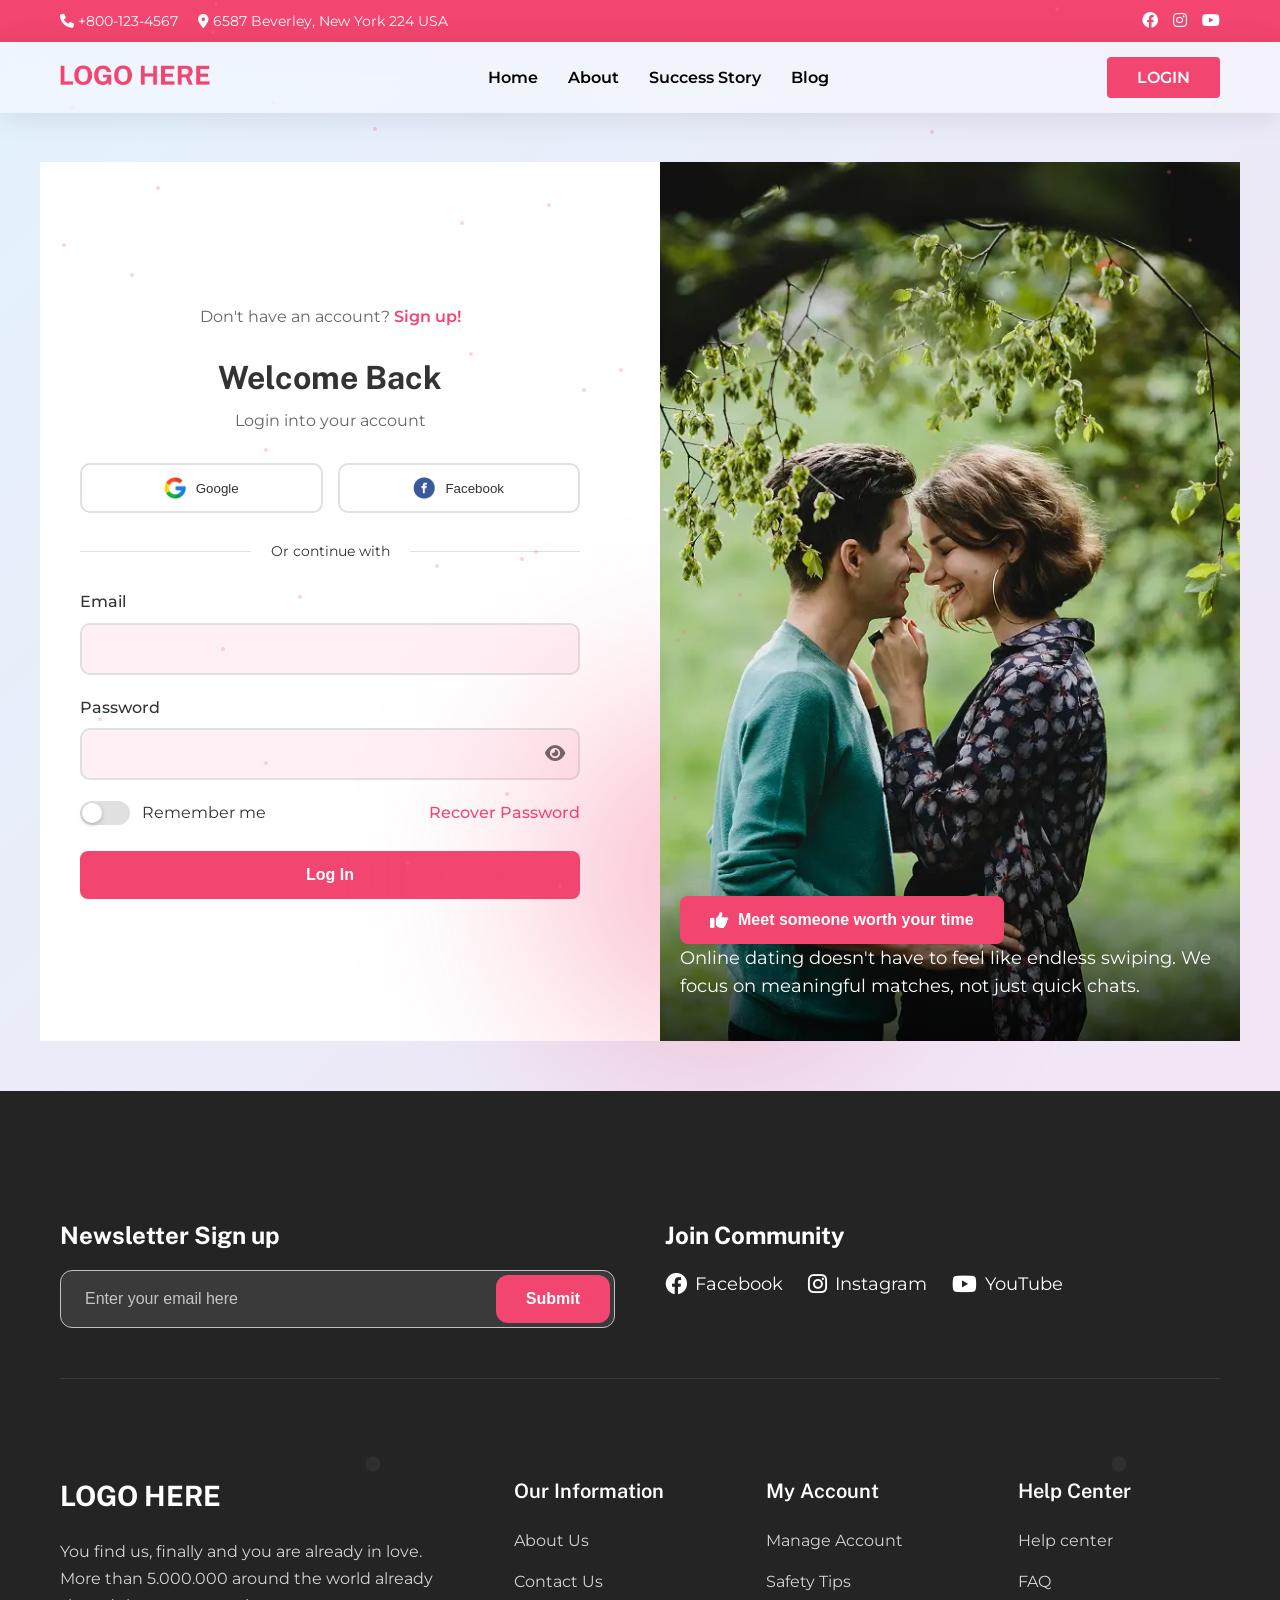
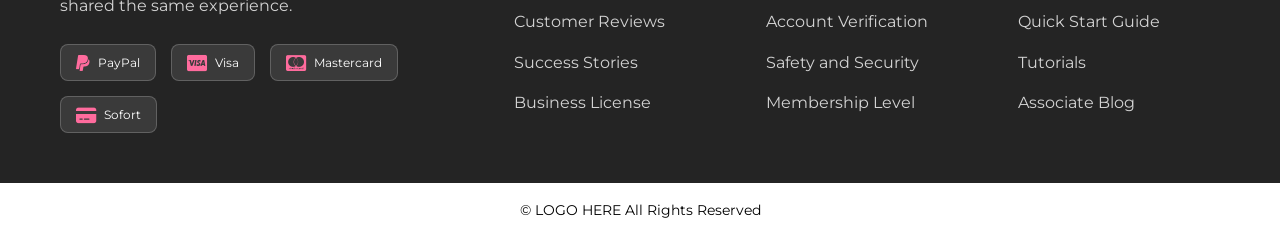
==== login.html @ 62693c2a "update login form" ====
<!DOCTYPE html>
<html lang="en">
<head>
    <meta charset="UTF-8">
    <meta name="viewport" content="width=device-width, initial-scale=1.0">
    <title>Login - Jens.J Dating</title>
    <link rel="preconnect" href="https://fonts.googleapis.com">
    <link rel="preconnect" href="https://fonts.gstatic.com" crossorigin>
    <link href="https://fonts.googleapis.com/css2?family=Montserrat:wght@300;400;500;600;700;800&display=swap" rel="stylesheet">
    <link href="https://fonts.googleapis.com/css2?family=Public+Sans:ital,wght@0,100;0,200;0,300;0,400;0,500;0,600;0,700;0,800;0,900;1,100;1,200;1,300;1,400;1,500;1,600;1,700;1,800;1,900&display=swap" rel="stylesheet">
    <link rel="stylesheet" href="https://cdnjs.cloudflare.com/ajax/libs/font-awesome/6.0.0/css/all.min.css">
    <link rel="stylesheet" href="assets/css/style.css">
    <style>
        
        .login-section {
            min-height: calc(100vh - 200px);
            background: linear-gradient(135deg, #e3f2fd, #f3e5f5);
            display: flex;
            align-items: center;
            padding: 120px 20px 50px 20px;
        }

        .login-container {
            max-width: 1200px;
            margin: 0 auto;
            display: grid;
            grid-template-columns: 1fr 1fr;
            gap: 40px;
            align-items: stretch;
            padding: 0;
            background: white;
        }

        .login-form-container {
            padding: 40px;
            border-radius: 20px;
            display: flex;
            flex-direction: column;
            justify-content: center;
        }

        .signup-prompt {
            text-align: center;
            margin-bottom: 30px;
            color: var(--text-light);
        }

        .signup-prompt a {
            color: var(--primary-color);
            text-decoration: none;
            font-weight: 600;
        }

        .login-header h1 {
            font-size: 32px;
            font-weight: 700;
            color: var(--text-dark);
            margin-bottom: 10px;
            text-align: center;
        }

        .login-header p {
            font-size: 16px;
            color: var(--text-light);
            text-align: center;
            margin-bottom: 30px;
        }

        .social-login {
            display: flex;
            gap: 15px;
            margin-bottom: 25px;
        }

        .social-btn {
            flex: 1;
            padding: 12px 20px;
            border: 2px solid #e0e0e0;
            border-radius: 10px;
            background: white;
            color: var(--text-dark);
            font-weight: 500;
            cursor: pointer;
            transition: all 0.3s ease;
            display: flex;
            align-items: center;
            justify-content: center;
            gap: 10px;
        }

        .social-btn:hover {
            border-color: var(--primary-color);
            transform: translateY(-2px);
        }

        .social-btn i {
            font-size: 18px;
        }

        .google-btn i {
            color: #4285f4;
        }

        .facebook-btn i {
            color: #1877f2;
        }

        .separator {
            text-align: center;
            margin: 25px 0;
            position: relative;
            color: var(--text-light);
        }

        .separator::before {
            content: '';
            position: absolute;
            top: 50%;
            left: 0;
            right: 0;
            height: 1px;
            background: #e0e0e0;
        }

        .separator span {
            background: white;
            padding: 0 20px;
            font-size: 14px;
            position: relative;
            color: var(--text-dark);
            z-index: 1;
        }

        .form-group {
            margin-bottom: 20px;
        }

        .form-group label {
            display: block;
            margin-bottom: 8px;
            font-weight: 500;
            color: var(--text-dark);
        }

        .form-group input {
            width: 100%;
            padding: 15px;
            border: 2px solid #e0e0e0;
            border-radius: 10px;
            font-size: 16px;
            transition: border-color 0.3s ease;
        }

        .form-group input:focus {
            outline: none;
            border-color: var(--primary-color);
        }

        .password-field {
            position: relative;
        }

        .password-field input {
            padding-right: 50px;
        }

        .password-toggle {
            position: absolute;
            right: 15px;
            top: 50%;
            transform: translateY(-50%);
            background: none;
            border: none;
            color: var(--text-light);
            cursor: pointer;
            font-size: 18px;
        }

        .form-options {
            display: flex;
            justify-content: space-between;
            align-items: center;
            margin-bottom: 25px;
        }

        .remember-me {
            display: flex;
            align-items: center;
            gap: 12px;
        }

        .remember-me input[type="checkbox"] {
            display: none;
        }

        .remember-me label {
            position: relative;
            display: inline-block;
            width: 50px;
            height: 24px;
            background-color: #e0e0e0;
            border-radius: 12px;
            cursor: pointer;
            transition: background-color 0.3s ease;
        }

        .remember-me label::before {
            content: '';
            position: absolute;
            top: 2px;
            left: 2px;
            width: 20px;
            height: 20px;
            background-color: white;
            border-radius: 50%;
            box-shadow: 0 2px 4px rgba(0, 0, 0, 0.2);
            transition: transform 0.3s ease;
        }

        .remember-me input[type="checkbox"]:checked + label {
            background-color: var(--primary-color);
        }

        .remember-me input[type="checkbox"]:checked + label::before {
            transform: translateX(26px);
        }

        .recover-password {
            color: var(--primary-color);
            text-decoration: none;
            font-weight: 500;
        }

        .signin-btn {
            background: var(--primary-color);
            color: white;
            border: none;
            padding: 15px 30px;
            font-size: 16px;
            font-weight: 600;
            cursor: pointer;
            transition: all 0.3s ease;
            text-align: center;
            gap: 10px;
            width: 100%;
            border-radius: 8px;
        }

        .signin-btn:hover {
            background: var(--primary-light);
            transform: translateY(-2px);
        }

        .forgot-password-form {
            display: none;
        }

        .back-to-login {
            text-align: center;
            margin-top: 20px;
        }

        .back-to-login a {
            color: var(--primary-color);
            text-decoration: none;
            font-weight: 500;
            font-size: 14px;
            transition: color 0.3s ease;
        }

        .back-to-login a:hover {
            color: var(--primary-light);
        }

        .promotional-content {
            text-align: center;
            color: white;
            position: relative;
        }

        .promotional-content::before {
            content: "";
            position: absolute;
            width: 353px;
            height: 353px;
            bottom: -12px;
            left: -120px;
            border-radius: 353px;
            opacity: 0.34;
            background: var(--primary-color);
            filter: blur(100px);
        }

        .promotional-image {
            width: 100%;
            height: 100%;
            min-height: 400px;
            overflow: hidden;
            position: relative;
            margin-bottom: 30px;
        }

        .promotional-image img {
            width: 100%;
            height: 100%;
            object-fit: cover;
        }

        .image-overlay {
            position: absolute;
            bottom: 0;
            left: 0;
            right: 0;
            background: linear-gradient(transparent, rgba(0, 0, 0, 0.7));
            padding: 40px 20px 20px;
            text-align: left;
        }

        .image-overlay p {
            font-size: 18px;
            line-height: 1.6;
            margin-bottom: 20px;
        }

        .cta-button {
            background: var(--primary-color);
            color: white;
            border: none;
            padding: 15px 30px;
            border-radius: 8px;
            font-size: 16px;
            font-weight: 600;
            cursor: pointer;
            transition: all 0.3s ease;
            display: inline-flex;
            align-items: center;
            gap: 10px;
        }

        .cta-button:hover {
            background: var(--primary-light);
            transform: translateY(-2px);
        }

        .cta-button i {
            font-size: 18px;
        }

        @media (max-width: 768px) {
            .login-container {
                gap: 40px;
            }

            .login-form-container {
                padding: 30px 20px;
            }

            .social-login {
                flex-direction: column;
            }

            .form-options {
                flex-direction: column;
                gap: 15px;
                align-items: flex-start;
            }
        }
        @media (max-width: 576px) {
            .login-container {
                grid-template-columns: 1fr;
                padding: 20px;
            }

            .promotional-content {
                display: none;
            }

            .login-section{
                padding: 100px 20px 40px 20px;
            }
        }
    </style>
</head>
<body>
    <div class="header-section">
        <!-- Top Bar -->
        <div class="top-bar">
            <div class="top-bar-content">
                <div class="contact-info">
                    <span><i class="fas fa-phone"></i> +800-123-4567</span>
                    <span><i class="fas fa-map-marker-alt"></i> 6587 Beverley, New York 224 USA</span>
                </div>
                <div class="social-icons">
                    <a href="#"><i class="fab fa-facebook"></i></a>
                    <a href="#"><i class="fab fa-instagram"></i></a>
                    <a href="#"><i class="fab fa-youtube"></i></a>
                </div>
            </div>
        </div>
 
        <!-- Main Header -->
        <header class="main-header">
            <div class="nav-content">
                <div class="logo">
                    <img src="assets/images/LOGO%20Here.png" alt="Dating Logo">
                </div>
                <nav>
                    <ul class="nav-menu">
                        <li><a href="#home">Home</a></li>
                        <li><a href="#about">About</a></li>
                        <li><a href="#success">Success Story</a></li>
                        <li><a href="#blog">Blog</a></li>
                    </ul>
                </nav>
                <a href="login.html" class="login-btn">LOGIN</a>
                <button class="mobile-menu-btn">
                    <i class="fas fa-bars"></i>
                </button>
            </div>
        </header>
    </div>
 
    <!-- Offcanvas Mobile Menu -->
    <div class="offcanvas-overlay"></div>
    <div class="offcanvas-menu">
        <div class="offcanvas-header">
            <div class="offcanvas-logo">LOGO HERE</div>
            <button class="offcanvas-close">
                <i class="fas fa-times"></i>
            </button>
        </div>
        <nav class="offcanvas-nav">
            <ul>
                <li class="offcanvas-nav-item">
                    <a href="#home" class="offcanvas-nav-link">
                        <i class="fas fa-home"></i>
                        Home
                    </a>
                </li>
                <li class="offcanvas-nav-item">
                    <a href="#about" class="offcanvas-nav-link">
                        <i class="fas fa-info-circle"></i>
                        About
                    </a>
                </li>
                <li class="offcanvas-nav-item">
                    <a href="#success" class="offcanvas-nav-link">
                        <i class="fas fa-heart"></i>
                        Success Story
                    </a>
                </li>
                <li class="offcanvas-nav-item">
                    <a href="#blog" class="offcanvas-nav-link">
                        <i class="fas fa-blog"></i>
                        Blog
                    </a>
                </li>
                <li class="offcanvas-nav-item">
                    <a href="#" class="offcanvas-nav-link offcanvas-login-btn">
                        <i class="fas fa-user"></i>
                        Login
                    </a>
                </li>
                <li class="offcanvas-nav-item">
                    <a href="#" class="offcanvas-nav-link offcanvas-register-btn">
                        <i class="fas fa-user-plus"></i>
                        Register
                    </a>
                </li>
            </ul>
        </nav>
        <div class="offcanvas-footer">
            <div class="offcanvas-social">
                <a href="#"><i class="fab fa-facebook"></i></a>
                <a href="#"><i class="fab fa-instagram"></i></a>
                <a href="#"><i class="fab fa-youtube"></i></a>
                <a href="#"><i class="fab fa-twitter"></i></a>
            </div>
            <div class="offcanvas-contact">
                <p><i class="fas fa-phone"></i> +800-123-4567</p>
                <p><i class="fas fa-map-marker-alt"></i> 6587 Beverley, NY</p>
                <p><i class="fas fa-envelope"></i> info@jensj.com</p>
            </div>
        </div>
    </div>

    <!-- Login Section -->
    <section class="login-section">
        <div class="login-container">
            <!-- Login Form -->
            <div class="login-form-container">
                <div class="signup-prompt">
                    Don't have an account? <a href="#">Sign up!</a>
                </div>
                <div class="login-form-wrapper">
                    <div class="login-header">
                        <h1>Welcome Back</h1>
                        <p>Login into your account</p>
                    </div>

                    <div class="social-login">
                        <button class="social-btn google-btn">
                            <img src="assets/images/google.png" alt="Google Logo" style="width:22px; height:22px;">
                            Google
                        </button>
                        <button class="social-btn facebook-btn">
                            <img src="assets/images/facebook.png" alt="Facebook Logo" style="width:22px; height:22px;">
                            Facebook
                        </button>
                    </div>

                    <div class="separator">
                        <span>Or continue with</span>
                    </div>

                    <form class="login-form">
                        <div class="form-group">
                            <label for="email">Email</label>
                            <input type="email" id="email" name="email" required>
                        </div>

                        <div class="form-group">
                            <label for="password">Password</label>
                            <div class="password-field">
                                <input type="password" id="password" name="password" required>
                                <button type="button" class="password-toggle" onclick="togglePassword()">
                                    <i class="fas fa-eye"></i>
                                </button>
                            </div>
                        </div>

                        <div class="form-options">
                            <div class="remember-me">
                                <input type="checkbox" id="remember" name="remember">
                                <label for="remember"></label>
                                <span for="remember">Remember me</span>
                            </div>
                            <a href="#" class="recover-password">Recover Password</a>
                        </div>

                        <button type="submit" class="signin-btn">Log In</button>
                     </form>
                </div>
                 <!-- Forgot Password Form (Hidden by default) -->
                 <div class="forgot-password-form" id="forgotPasswordForm" style="display: none;">
                     <div class="login-header">
                         <h1>Forgot password</h1>
                         <p>Reset your password in a few steps.</p>
                     </div>

                     <div class="social-login">
                         <button class="social-btn google-btn">
                             <img src="assets/images/google.png" alt="Google Logo" style="width:22px; height:22px;">
                             Google
                         </button>
                         <button class="social-btn facebook-btn">
                             <img src="assets/images/facebook.png" alt="Facebook Logo" style="width:22px; height:22px;">
                             Facebook
                         </button>
                     </div>

                     <div class="separator">
                         <span>Forgot password</span>
                     </div>

                     <form class="forgot-password-form-content">
                         <div class="form-group">
                             <input type="email" id="reset-email" name="reset-email" placeholder="Email" required>
                         </div>
                         <button type="submit" class="signin-btn">Send reset link</button>
                     </form>

                     <div class="back-to-login">
                         <a href="#" id="backToLogin">← Back to login</a>
                     </div>
                 </div>
             </div>

            <!-- Promotional Content -->
            <div class="promotional-content">
                <div class="promotional-image">
                    <img src="assets/images/login-img.webp" alt="Happy couple in nature">
                    <div class="image-overlay">
                        <button class="cta-button">
                            <i class="fas fa-thumbs-up"></i>
                            Meet someone worth your time
                        </button>
                        <p>Online dating doesn't have to feel like endless swiping. We focus on meaningful matches, not just quick chats.</p>
                        
                    </div>
                </div>
            </div>
        </div>
    </section>

    <!-- Footer -->
    <footer class="footer">
        <div class="footer-content">
            <div class="footer-top">
                <div class="newsletter-section">
                    <h3>Newsletter Sign up</h3>
                    <form class="newsletter-form">
                        <input type="email" class="newsletter-input" placeholder="Enter your email here">
                        <button type="submit" class="newsletter-btn">Submit</button>
                    </form>
                </div>
                <div class="community-section">
                    <h3>Join Community</h3>
                    <div class="community-social">
                    <a href="#"><i class="fab fa-facebook"></i> Facebook</a>
                    <a href="#"><i class="fab fa-instagram"></i> Instagram</a>
                    <a href="#"><i class="fab fa-youtube"></i> YouTube</a>
                </div>
                </div>
            </div>
            <div class="footer-main">
                <div class="footer-column">
                    <div class="footer-logo">
                        <h3>LOGO HERE</h3>
                    </div>
                    <p class="footer-desc">You find us, finally and you are already in love. More than 5.000.000 around the world already shared the same experience.</p>
                    <div class="payment-methods">
                        <div class="payment-method">
                            <i class="fab fa-paypal"></i>
                            <span>PayPal</span>
                        </div>
                        <div class="payment-method">
                            <i class="fab fa-cc-visa"></i>
                            <span>Visa</span>
                        </div>
                        <div class="payment-method">
                            <i class="fab fa-cc-mastercard"></i>
                            <span>Mastercard</span>
                        </div>
                        <div class="payment-method">
                            <i class="fas fa-credit-card"></i>
                            <span>Sofort</span>
                        </div>
                    </div>
                </div>
                <div class="footer-column">
                    <h4>Our Information</h4>
                    <ul class="footer-links">
                        <li><a href="#">About Us</a></li>
                        <li><a href="#">Contact Us</a></li>
                        <li><a href="#">Customer Reviews</a></li>
                        <li><a href="#">Success Stories</a></li>
                        <li><a href="#">Business License</a></li>
                    </ul>
                </div>
                <div class="footer-column">
                    <h4>My Account</h4>
                    <ul class="footer-links">
                        <li><a href="#">Manage Account</a></li>
                        <li><a href="#">Safety Tips</a></li>
                        <li><a href="#">Account Verification</a></li>
                        <li><a href="#">Safety and Security</a></li>
                        <li><a href="#">Membership Level</a></li>
                    </ul>
                </div>
                <div class="footer-column">
                    <h4>Help Center</h4>
                    <ul class="footer-links">
                        <li><a href="#">Help center</a></li>
                        <li><a href="#">FAQ</a></li>
                        <li><a href="#">Quick Start Guide</a></li>
                        <li><a href="#">Tutorials</a></li>
                        <li><a href="#">Associate Blog</a></li>
                    </ul>
                </div>
            </div>
        </div>
        <div class="footer-bottom">
            <p>&copy; LOGO HERE All Rights Reserved</p>
        </div>
    </footer>

    <!-- jQuery -->
    <script src="https://code.jquery.com/jquery-3.6.0.min.js"></script>
    <script src="assets/js/script.js"></script>

</body>
</html>
---- assets/css/style.css ----
/* ===== CSS VARIABLES ===== */
:root {
    /* Colors */
    --primary-color: #F24570;
    --primary-light: #ff6b9d;
    --primary-lighter: #ff8fab;
    --secondary-color: #2c3e50;
    --secondary-light: #34495e;
    --text-dark: #333;
    --text-light: #666;
    --text-lighter: #bdc3c7;
    --heading-color: #213366;
    --white: #ffffff;
    --white-transparent: rgba(255, 255, 255, 0.9);
    --white-transparent-light: rgba(255, 255, 255, 0.1);
    --white-transparent-medium: rgba(255, 255, 255, 0.2);
    --black-transparent: rgba(0, 0, 0, 0.3);
    --black-transparent-light: rgba(0, 0, 0, 0.1);
    --black-transparent-medium: rgba(0, 0, 0, 0.15);
    --black-transparent-heavy: rgba(0, 0, 0, 0.4);
    
    /* Gradients */
    --gradient-primary: linear-gradient(135deg, var(--primary-light), var(--primary-lighter));
    --gradient-secondary: linear-gradient(135deg, var(--secondary-color), var(--secondary-light));
    --gradient-light: linear-gradient(135deg, #f8f9fa, var(--white));
    --gradient-pink-bg: linear-gradient(135deg, #ffeef2, #fff5f7);
    
    /* Spacing */
    --spacing-xs: 5px;
    --spacing-sm: 8px;
    --spacing-md: 15px;
    --spacing-lg: 20px;
    --spacing-xl: 25px;
    --spacing-xxl: 30px;
    --spacing-xxxl: 35px;
    --spacing-huge: 40px;
    --spacing-massive: 50px;
    --spacing-giant: 60px;
    --spacing-colossal: 80px;
    --spacing-titanic: 100px;
    
    /* Border Radius */
    --radius-xs: 4px;
    --radius-sm: 8px;
    --radius-md: 12px;
    --radius-lg: 15px;
    --radius-xl: 20px;
    --radius-xxl: 25px;
    --radius-xxxl: 30px;
    
    /* Shadows */
    --shadow-light: 0 5px 15px var(--black-transparent-light);
    --shadow-medium: 0 10px 25px var(--black-transparent-light);
    --shadow-heavy: 0 20px 40px var(--black-transparent);
    --shadow-primary: 0 10px 25px rgba(255, 107, 157, 0.3);
    --shadow-primary-hover: 0 15px 35px rgba(255, 107, 157, 0.4);
    
    /* Transitions */
    --transition-fast: 0.3s ease;
    --transition-medium: 0.4s ease;
    --transition-slow: 0.6s ease;
    
    /* Font Sizes */
    --font-xs: 12px;
    --font-sm: 14px;
    --font-md: 16px;
    --font-lg: 18px;
    --font-xl: 20px;
    --font-xxl: 22px;
    --font-xxxl: 24px;
    --font-huge: 26px;
    --font-massive: 28px;
    --font-giant: 32px;
    --font-colossal: 42px;
    
    /* Z-index */
    --z-dropdown: 1000;
    --z-sticky: 1000;
    --z-fixed: 1000;
    --z-modal-backdrop: 999;
    --z-modal: 1000;
    --z-popover: 10000;
    --z-tooltip: 10000;
    --z-loading: 9999;
}

/* ===== RESET & BASE STYLES ===== */
* {
    margin: 0;
    padding: 0;
    box-sizing: border-box;
}



/* ===== SECTION SPACING IMPROVEMENTS ===== */
.features,
.mission,
.why-section,
.super-powers {
    position: relative;
}

.features::before,
.mission::before,
.why-section::before,
.super-powers::before {
    content: '';
    position: absolute;
    top: 0;
    left: 0;
    right: 0;
    height: 1px;
    background: linear-gradient(90deg, transparent, rgba(255, 107, 157, 0.1), transparent);
}

html {
    scroll-behavior: smooth;
}

body {
    font-family: 'Montserrat', 'Arial', sans-serif;
    line-height: 1.6;
    color: var(--text-dark);
    overflow-x: hidden;
}

/* ===== HEADING STYLES ===== */
h1, h2, h3, h4, h5, h6 {
    font-family: 'Public Sans', 'Montserrat', 'Arial', sans-serif;
    font-weight: 600;
    line-height: 1.2;
    margin-bottom: var(--spacing-md);
}

h1 {
    font-size: var(--font-colossal);
    font-weight: 700;
}

h2 {
    font-size: var(--font-giant);
    font-weight: 600;
}

h3 {
    font-size: var(--font-massive);
    font-weight: 600;
}

h4 {
    font-size: var(--font-xxxl);
    font-weight: 500;
}

h5 {
    font-size: var(--font-xl);
    font-weight: 500;
}

h6 {
    font-size: var(--font-lg);
    font-weight: 500;
}

/* ===== ANIMATION KEYFRAMES ===== */
@keyframes fadeInUp {
    from {
        opacity: 0;
        transform: translateY(30px);
    }
    to {
        opacity: 1;
        transform: translateY(0);
    }
}

@keyframes fadeInLeft {
    from {
        opacity: 0;
        transform: translateX(-30px);
    }
    to {
        opacity: 1;
        transform: translateX(0);
    }
}

@keyframes fadeInRight {
    from {
        opacity: 0;
        transform: translateX(30px);
    }
    to {
        opacity: 1;
        transform: translateX(0);
    }
}

@keyframes slideInFromTop {
    from {
        opacity: 0;
        transform: translateY(-50px);
    }
    to {
        opacity: 1;
        transform: translateY(0);
    }
}

@keyframes pulse {
    0% {
        transform: scale(1);
    }
    50% {
        transform: scale(1.05);
    }
    100% {
        transform: scale(1);
    }
}

@keyframes float {
    0%, 100% {
        transform: translateY(0px);
    }
    50% {
        transform: translateY(-10px);
    }
}

@keyframes gradientShift {
    0% {
        background-position: 0% 50%;
    }
    50% {
        background-position: 100% 50%;
    }
    100% {
        background-position: 0% 50%;
    }
}

@keyframes bounce {
    0%, 20%, 50%, 80%, 100% {
        transform: translateY(0);
    }
    40% {
        transform: translateY(-10px);
    }
    60% {
        transform: translateY(-5px);
    }
}

/* ===== UTILITY CLASSES ===== */
.animate-fade-in-up {
    animation: fadeInUp 0.8s ease-out;
}

.animate-fade-in-left {
    animation: fadeInLeft 0.8s ease-out;
}

.animate-fade-in-right {
    animation: fadeInRight 0.8s ease-out;
}

.animate-slide-in-top {
    animation: slideInFromTop 0.6s ease-out;
}

.animate-pulse {
    animation: pulse 2s infinite;
}

.animate-float {
    animation: float 3s ease-in-out infinite;
}

.animate-bounce {
    animation: bounce 2s infinite;
}

/* ===== HEADER STYLES ===== */
.top-bar {
    background: var(--primary-color);
    background-size: 200% 200%;
    animation: gradientShift 3s ease infinite;
    color: var(--white);
    padding: var(--spacing-sm) 0;
    font-size: var(--font-sm);
}

.top-bar-content {
    max-width: 1200px;
    margin: 0 auto;
    display: flex;
    justify-content: space-between;
    align-items: center;
    padding: 0 var(--spacing-lg);
}

.contact-info {
    display: flex;
    gap: var(--spacing-lg);
}

.social-icons {
    display: flex;
    gap: var(--spacing-md);
}

.social-icons a {
    color: var(--white);
    text-decoration: none;
    font-size: var(--font-md);
    transition: all var(--transition-fast);
    display: inline-block;
}

.social-icons a:hover {
    transform: scale(1.2) rotate(5deg);
    color: #ffeef2;
}

.main-header {
    position: fixed !important;
    left: 0 !important;
    right: 0 !important;
    background: rgba(255, 255, 255, 0.4) !important;
    backdrop-filter: blur(20px) !important;
    box-shadow: 0 4px 30px rgba(0, 0, 0, 0.1) !important;
    z-index: var(--z-sticky) !important;
    transition: all var(--transition-fast);
    width: 100% !important;
}

.main-header.scrolled {
    top: 0 !important;
    background: rgba(255, 255, 255, 0.4) !important;
    backdrop-filter: blur(20px) !important;
    box-shadow: 0 4px 30px var(--black-transparent-medium) !important;
}

.main-header.scrolled .logo,
.main-header.scrolled .nav-menu a,
.main-header.scrolled .mobile-menu-btn {
    color: var(--text-dark);
    text-shadow: none;
}

.nav-content {
    max-width: 1200px;
    margin: 0 auto;
    display: flex;
    justify-content: space-between;
    align-items: center;
    padding: var(--spacing-md) var(--spacing-lg);
}

.logo {
    font-size: var(--font-xxxl);
    font-weight: bold;
    color: var(--white) !important;
    transition: all var(--transition-fast);
    text-shadow: 0 2px 4px var(--black-transparent);
    img{
        width: 150px;
    }
}

.logo:hover {
    color: var(--primary-light);
    transform: scale(1.05);
}

.nav-menu {
    display: flex;
    list-style: none;
    gap: var(--spacing-xxl);
}

.nav-menu a {
    text-decoration: none;
    color: #000;
    font-weight: 600;
    transition: all var(--transition-fast);
    position: relative;
    padding: var(--spacing-xs) 0;
}

.nav-menu a::after {
    content: '';
    position: absolute;
    bottom: 0;
    left: 0;
    width: 0;
    height: 2px;
    background: var(--gradient-primary);
    transition: width var(--transition-fast);
}

.nav-menu a:hover::after {
    width: 100%;
}

.nav-menu a:hover {
    color: var(--primary-light);
    transform: translateY(-2px);
}

.login-btn {
    background: var(--primary-color);
    color: var(--white);
    padding: var(--spacing-sm) var(--spacing-xxl);
    border: none;
    border-radius: var(--radius-xs);
    cursor: pointer;
    font-weight: 600;
    transition: all var(--transition-fast);
    position: relative;
    overflow: hidden;
    text-decoration: none;
    display: inline-block;
    text-align: center;
}

.login-btn::before {
    content: '';
    position: absolute;
    top: 0;
    left: -100%;
    width: 100%;
    height: 100%;
    background: linear-gradient(90deg, transparent, rgba(255,255,255,0.3), transparent);
    transition: left 0.5s ease;
}

.login-btn:hover::before {
    left: 100%;
}

.login-btn:hover {
    transform: translateY(-3px);
    box-shadow: var(--shadow-primary);
}

.mobile-menu-btn {
    display: none;
    background: none;
    border: none;
    font-size: var(--font-xxxl);
    cursor: pointer;
    color: var(--primary-color) !important;
    transition: all var(--transition-fast);
    z-index: 1001;
    text-shadow: 0 2px 4px var(--black-transparent);
    padding: var(--spacing-sm);
    border-radius: var(--radius-sm);
}

.mobile-menu-btn:hover {
    color: var(--primary-light);
    transform: scale(1.1);
    background: rgba(255, 255, 255, 0.1);
}

.mobile-menu-btn:active {
    transform: scale(0.95);
}

/* ===== OFFCANVAS MOBILE MENU ===== */
.offcanvas-overlay {
    position: fixed;
    top: 0;
    left: 0;
    width: 100%;
    height: 100%;
    background: rgba(0, 0, 0, 0.5);
    z-index: var(--z-modal-backdrop);
    opacity: 0;
    visibility: hidden;
    transition: all var(--transition-fast);
    backdrop-filter: blur(5px);
    display: none;
}

.offcanvas-menu {
    display: none;
}

.offcanvas-overlay.active {
    opacity: 1;
    visibility: visible;
}

.offcanvas-menu {
    position: fixed;
    top: 0;
    right: -300px;
    width: 300px;
    height: 100vh;
    background: var(--gradient-secondary);
    z-index: var(--z-modal);
    transition: all 0.4s cubic-bezier(0.4, 0, 0.2, 1);
    overflow-y: auto;
    box-shadow: -5px 0 20px var(--black-transparent);
    display: none;
}

.offcanvas-overlay.active {
    opacity: 1;
    visibility: visible;
}



.offcanvas-menu.active {
    right: 0;
}

.offcanvas-header {
    padding: 20px;
    border-bottom: 1px solid rgba(255, 255, 255, 0.1);
    display: flex;
    justify-content: space-between;
    align-items: center;
}

.offcanvas-logo {
    color: #ff6b9d;
    font-size: 20px;
    font-weight: bold;
}

.offcanvas-close {
    background: none;
    border: none;
    color: white;
    font-size: 24px;
    cursor: pointer;
    transition: all 0.3s ease;
    width: 40px;
    height: 40px;
    border-radius: 50%;
    display: flex;
    align-items: center;
    justify-content: center;
}

.offcanvas-close:hover {
    background: rgba(255, 255, 255, 0.1);
    color: #ff6b9d;
    transform: rotate(90deg);
}

.offcanvas-nav {
    padding: 20px 0;
}

.offcanvas-nav-item {
    list-style: none;
}

.offcanvas-nav-link {
    display: block;
    padding: 15px 20px;
    color: white;
    text-decoration: none;
    font-size: 16px;
    font-weight: 500;
    transition: all 0.3s ease;
    border-left: 3px solid transparent;
    position: relative;
    overflow: hidden;
}

.offcanvas-nav-link::before {
    content: '';
    position: absolute;
    top: 0;
    left: -100%;
    width: 100%;
    height: 100%;
    background: linear-gradient(90deg, transparent, rgba(255, 107, 157, 0.1), transparent);
    transition: left 0.5s ease;
}

.offcanvas-nav-link:hover::before {
    left: 100%;
}

.offcanvas-nav-link:hover {
    background: rgba(255, 255, 255, 0.05);
    color: #ff6b9d;
    border-left-color: #ff6b9d;
    padding-left: 25px;
}

.offcanvas-nav-link i {
    margin-right: 10px;
    width: 20px;
    text-align: center;
}

.offcanvas-login-btn,
.offcanvas-register-btn {
    background: linear-gradient(135deg, #ff6b9d, #ff8fab);
    color: white;
    margin: 10px 20px;
    border-radius: 25px;
    text-align: center;
    font-weight: 600;
    transition: all 0.3s ease;
    position: relative;
    overflow: hidden;
}

.offcanvas-login-btn::before,
.offcanvas-register-btn::before {
    content: '';
    position: absolute;
    top: 0;
    left: -100%;
    width: 100%;
    height: 100%;
    background: linear-gradient(90deg, transparent, rgba(255,255,255,0.3), transparent);
    transition: left 0.5s ease;
}

.offcanvas-login-btn:hover::before,
.offcanvas-register-btn:hover::before {
    left: 100%;
}

.offcanvas-login-btn:hover,
.offcanvas-register-btn:hover {
    transform: translateY(-3px);
    box-shadow: 0 10px 25px rgba(255, 107, 157, 0.3);
    background: linear-gradient(135deg, #e91e63, #ff6b9d);
}

.offcanvas-register-btn {
    background: linear-gradient(135deg, #2c3e50, #34495e);
    border: 1px solid #fff;
}

.offcanvas-register-btn:hover {
    background: linear-gradient(135deg, #34495e, #2c3e50);
    box-shadow: 0 10px 25px rgba(44, 62, 80, 0.3);
}

.offcanvas-footer {
    padding: 20px;
    border-top: 1px solid rgba(255, 255, 255, 0.1);
    margin-top: auto;
}

.offcanvas-social {
    display: flex;
    gap: 15px;
    justify-content: center;
    margin-bottom: 15px;
}

.offcanvas-social a {
    color: white;
    font-size: 20px;
    transition: all 0.3s ease;
    width: 40px;
    height: 40px;
    border-radius: 50%;
    display: flex;
    align-items: center;
    justify-content: center;
    background: rgba(255, 255, 255, 0.1);
    text-decoration:none;
}

.offcanvas-social a:hover {
    background: #ff6b9d;
    transform: scale(1.1) rotate(5deg);
}

.offcanvas-contact {
    text-align: center;
    color: rgba(255, 255, 255, 0.7);
    font-size: 14px;
}

.offcanvas-contact p {
    margin: 5px 0;
}

.offcanvas-contact i {
    margin-right: 8px;
    color: #ff6b9d;
}

/* ===== HERO SECTION ===== */
.hero {
    position: relative;
    min-height: 100vh;
    display: flex;
    align-items: center;
    color: white;
    overflow: hidden;
    padding: 120px 0;
}

.hero::before {
    content: '';
    position: absolute;
    top: 0;
    left: 0;
    right: 0;
    bottom: 0;
    background-image: url(../images/hero-bg.webp);
    background-size: cover;
    background-position: center;
    background-attachment: fixed;
    z-index: -2;
}

/* Fallback for browsers that don't support background-attachment: fixed */
@supports not (background-attachment: fixed) {
    .hero::before {
        background-attachment: scroll;
    }
}

.hero::after {
    content: '';
    position: absolute;
    top: 0;
    left: 0;
    right: 0;
    bottom: 0;
    background: linear-gradient(rgba(0, 0, 0, 0.4), rgba(0, 0, 0, 0.4));
    z-index: -1;
}

.hero .animated-overlay {
    content: '';
    position: absolute;
    top: 0;
    left: 0;
    right: 0;
    bottom: 0;
    background: linear-gradient(45deg, rgba(255,107,157,0.1), rgba(255,143,171,0.1));
    animation: gradientShift 4s ease infinite;
    z-index: 0;
}

.hero-content {
    max-width: 1200px;
    margin: 0 auto;
    padding: 0 20px;
    display: flex;
    align-items: center;
    justify-content: flex-start;
    width: 100%;
    height: 100%;
    position: relative;
    z-index: 2;
}

.hero-form {
    background: var(--primary-color);
    backdrop-filter: blur(10px);
    padding: 0;
    border-radius: var(--radius-xl);
    color: var(--text-dark);
    max-width: 100%;
    box-shadow: var(--shadow-heavy);
    margin-left: 0;
    transform: translateY(0);
    transition: all var(--transition-fast);
    overflow: hidden;
    width: 450px;
}

.hero-form:hover {
    transform: translateY(-10px);
    box-shadow: 0 30px 60px var(--black-transparent-heavy);
}

.form-header {
    color: var(--white);
    padding: var(--spacing-lg);
    border-radius: var(--radius-md);
    text-align: center;
    position: relative;
    overflow: hidden;
}

.form-header h2 {
    position: relative;
    z-index: 1;
    margin-bottom: 0;
}

.form-content {
    background: var(--white);
    padding: var(--spacing-huge) var(--spacing-xxl);
}

.form-question {
    font-size: var(--font-lg);
    margin-bottom: var(--spacing-xl);
    color: var(--text-dark);
    font-weight: 500;
}

.radio-group {
    display: flex;
    flex-direction: column;
    gap: var(--spacing-md);
}

.radio-group-horizontal {
    display: flex;
    flex-direction: row;
    gap: var(--spacing-md);
    margin-bottom: var(--spacing-xl);
}

/* ===== SIGNUP FORM STYLES ===== */
.signup-form {
    display: flex;
    flex-direction: column;
    gap: var(--spacing-lg);
}

.form-group {
    display: flex;
    flex-direction: column;
}

.form-group input {
    padding: var(--spacing-md);
    border: 1px solid var(--white-transparent-medium);
    border-radius: var(--radius-md);
    background: rgba(255, 107, 157, 0.1);
    color: var(--text-dark);
    font-size: var(--font-md);
    transition: all var(--transition-fast);
}

.form-group input::placeholder {
    color: var(--text-lighter);
}

.form-group input:focus {
    outline: none;
    border-color: var(--primary-color);
    background: rgba(255, 107, 157, 0.15);
    box-shadow: 0 0 0 3px rgba(255, 107, 157, 0.1);
}

.signup-btn {
    padding: var(--spacing-md) var(--spacing-xl);
    border: none;
    border-radius: var(--radius-md);
    font-size: var(--font-md);
    font-weight: 600;
    cursor: pointer;
    transition: all var(--transition-fast);
    display: flex;
    align-items: center;
    justify-content: center;
    gap: var(--spacing-sm);
}

.signup-btn.primary {
    background: var(--primary-color);
    color: var(--white);
}

.signup-btn.primary:hover {
    background: var(--primary-light);
    transform: translateY(-2px);
    box-shadow: var(--shadow-primary-hover);
}

.signup-btn.google {
    background: var(--white);
    color: var(--text-dark);
    border: 1px solid var(--primary-color);
}

.signup-btn.google:hover {
    background: rgba(255, 107, 157, 0.05);
    border-color: var(--primary-light);
}

.google-logo {
    width: 18px;
    height: 18px;
}

.form-separator {
    text-align: center;
    position: relative;
    z-index: 1;
}

.form-separator::before {
    content: '';
    position: absolute;
    top: 50%;
    left: 0;
    right: 0;
    height: 1px;
    background: #C2C2C2;
}

.form-separator span {
    background: var(--white);
    padding: 0 var(--spacing-md);
    color: var(--text-dark);
    font-size: var(--font-sm);
    font-weight: 500;
    position: relative;
}

.consent-text {
    text-align: center;
    margin-top: var(--spacing-lg);
}

.consent-text p {
    font-size: var(--font-sm);
    color: var(--text-light);
    line-height: 1.5;
}

.radio-option {
    display: flex;
    align-items: center;
    gap: var(--spacing-sm);
    cursor: pointer;
    padding: var(--spacing-sm);
    border-radius: var(--radius-sm);
    transition: all var(--transition-fast);
    border: 2px solid transparent;
    background: rgba(242, 69, 112, 0.1);
}

.radio-option:hover {
    background: var(--primary-color);
    border-color: var(--primary-light);
    transform: translateX(5px);
}

.radio-option input[type="radio"] {
    accent-color: var(--primary-color);
    transform: scale(1.3);
    transition: all var(--transition-fast);
}

.radio-option input[type="radio"]:checked {
    animation: pulse 0.5s ease;
}

.radio-option label {
    color: #000;
    font-weight: 600;
    cursor: pointer;
    transition: all var(--transition-fast);
}

.radio-option:hover label {
    color: var(--white);
    transform: scale(1.02);
}

/* ===== FORM NAVIGATION ===== */
.form-navigation {
    margin-top: var(--spacing-xl);
    display: flex;
    justify-content: flex-start;
}

.back-btn {
    background: var(--gradient-primary);
    color: var(--white);
    padding: var(--spacing-sm) var(--spacing-lg);
    border: none;
    border-radius: var(--radius-xs);
    font-size: var(--font-sm);
    font-weight: 500;
    cursor: pointer;
    transition: all var(--transition-fast);
    display: flex;
    align-items: center;
    gap: var(--spacing-sm);
    box-shadow: var(--shadow-primary);
}

.back-btn:hover {
    transform: translateY(-2px);
    box-shadow: var(--shadow-primary-hover);
}

.back-btn i {
    font-size: var(--font-xs);
    transition: transform var(--transition-fast);
}

.back-btn:hover i {
    transform: translateX(-3px);
}

/* ===== FORM STEP TRANSITIONS ===== */
.form-content {
    transition: all var(--transition-medium);
}

.form-content.fade-out {
    opacity: 0;
    transform: translateX(-20px);
}

.form-content.fade-in {
    opacity: 1;
    transform: translateX(0);
}

/* ===== FEATURE BLOCKS ===== */
.features {
    padding: var(--spacing-massive) 0 25px;
    background: var(--gradient-light);
    position: relative;
    margin-top: var(--spacing-lg);
}

.features::before {
    content: '';
    position: absolute;
    top: 0;
    left: 0;
    right: 0;
    bottom: 0;
    background: url('data:image/svg+xml,<svg xmlns="http://www.w3.org/2000/svg" viewBox="0 0 100 100"><defs><pattern id="grain" width="100" height="100" patternUnits="userSpaceOnUse"><circle cx="50" cy="50" r="1" fill="%23ff6b9d" opacity="0.03"/></pattern></defs><rect width="100" height="100" fill="url(%23grain)"/></svg>');
    pointer-events: none;
}

.features-grid {
    max-width: 1200px;
    margin: 0 auto;
    display: flex;
    gap: var(--spacing-xxl);
    padding: 0 var(--spacing-lg);
    position: relative;
    z-index: 1;
}

.feature-block {
    background: var(--white-transparent);
    backdrop-filter: blur(10px);
    padding: var(--spacing-huge) var(--spacing-xxl);
    border-radius: var(--radius-xl);
    text-align: center;
    box-shadow: var(--shadow-medium);
    transition: all var(--transition-medium);
    flex: 1;
    border: 1px solid var(--white-transparent-medium);
    position: relative;
    overflow: hidden;
}

.feature-block::before {
    content: '';
    position: absolute;
    top: 0;
    left: -100%;
    width: 100%;
    height: 100%;
    background: linear-gradient(90deg, transparent, rgba(255,255,255,0.4), transparent);
    transition: left 0.6s ease;
}

.feature-block:hover::before {
    left: 100%;
}

.feature-block:hover {
    transform: translateY(-15px) scale(1.02);
    box-shadow: 0 20px 50px var(--black-transparent-medium);
}

.feature-block.pink {
    background: var(--primary-color);
    color: var(--white);
}

.feature-block.dark {
    background: var(--gradient-secondary);
    color: var(--white);
}

.feature-icon {
    transition: all var(--transition-fast);
    display: inline-block;
}

.feature-block:hover .feature-icon {
    animation: bounce 1s ease;
}

.feature-block.pink .feature-icon,
.feature-block.dark .feature-icon {
    color: var(--white);
}

.feature-title {
    font-size: var(--font-xxl);
    margin-bottom: var(--spacing-md);
    font-weight: 600;
    transition: all var(--transition-fast);
    line-height: 1.25;
}

.feature-block:hover .feature-title {
    transform: scale(1.05);
}

.feature-desc {
    color: var(--text-light);
    line-height: 1.7;
    transition: all var(--transition-fast);
}

.feature-block.pink .feature-desc,
.feature-block.dark .feature-desc {
    color: rgba(255,255,255,0.9);
}

/* ===== MISSION SECTION ===== */
.mission {
    padding: 25px 0;
    background: var(--gradient-light);
    position: relative;
    margin-top: var(--spacing-lg);
}

.mission-content {
    max-width: 1200px;
    margin: 0 auto;
    display: grid;
    grid-template-columns: 1fr 1fr;
    gap: var(--spacing-colossal);
    align-items: center;
    padding: 0 var(--spacing-lg);
}

.mission-image {
    border-radius: var(--radius-xl);
    overflow: hidden;
    transition: all var(--transition-medium);
    position: relative;
}

.mission-image:hover {
    transform: scale(1.05);
}

.mission-image img {
    width: 100%;
    height: 450px;
    object-fit: cover;
    transition: all var(--transition-medium);
}

.mission-image:hover img {
    transform: scale(1.1);
}

.mission-text h2 {
    font-size: var(--font-colossal);
    margin-bottom: var(--spacing-xl);
    color: var(--heading-color);
}

.mission-text p {
    font-size: var(--font-xl);
    line-height: 1.8;
    margin-bottom: var(--spacing-xxxl);
    color: var(--text-light);
}

.cta-btn {
    background: var(--gradient-primary);
    color: var(--white);
    padding: var(--spacing-lg) var(--spacing-xxxl);
    border: none;
    border-radius: var(--radius-sm);
    font-size: var(--font-lg);
    font-weight: 600;
    cursor: pointer;
    transition: all var(--transition-fast);
    position: relative;
    overflow: hidden;
    box-shadow: var(--shadow-primary);
}

.cta-btn::before {
    content: '';
    position: absolute;
    top: 0;
    left: -100%;
    width: 100%;
    height: 100%;
    background: linear-gradient(90deg, transparent, rgba(255,255,255,0.3), transparent);
    transition: left 0.5s ease;
}

.cta-btn:hover::before {
    left: 100%;
}

.cta-btn:hover {
    transform: translateY(-5px);
    box-shadow: var(--shadow-primary-hover);
}

/* ===== WHY SECTION ===== */
.why-section {
    padding: 25px 0;
    /*background: var(--gradient-pink-bg), url("../images/why-section-bg.webp") no-repeat scroll center/cover;*/
    background-image: url("../images/why-section-bg.webp");
    background-size: cover;
    background-attachment: fixed;
    background-position: center;
    position: relative;
    margin-top: var(--spacing-lg);
}

.why-content {
    max-width: 1200px;
    margin: 0 auto;
    text-align: center;
    padding: 0 var(--spacing-lg);
}

.why-title {
    font-size: var(--font-colossal);
    margin-bottom: var(--spacing-xl);
    color: var(--heading-color);
}

.why-subtitle {
    font-size: var(--font-xl);
    color: var(--text-light);
    margin-bottom: var(--spacing-giant);
    max-width: 700px;
    margin-left: auto;
    margin-right: auto;
    line-height: 1.6;
}

.why-grid {
    display: grid;
    grid-template-columns: repeat(3, 1fr);
    gap: var(--spacing-xxl);
    margin-top: var(--spacing-giant);
}

.why-card {
    background: var(--white-transparent);
    backdrop-filter: blur(10px);
    padding: var(--spacing-xxxl) var(--spacing-xl);
    border-radius: var(--radius-xl);
    box-shadow: var(--shadow-medium);
    transition: all var(--transition-medium);
    border: 1px solid var(--white-transparent-medium);
    position: relative;
    overflow: hidden;
}

.why-card::before {
    content: '';
    position: absolute;
    top: 0;
    left: 0;
    right: 0;
    height: 4px;
    background: var(--gradient-primary);
    transform: scaleX(0);
    transition: transform var(--transition-fast);
}

.why-card:hover::before {
    transform: scaleX(1);
}

.why-card:hover {
    transform: translateY(-10px) scale(1.02);
    box-shadow: 0 20px 50px var(--black-transparent-medium);
}

.why-card-icon {
    color: var(--primary-light);
    margin-bottom: var(--spacing-lg);
    transition: all var(--transition-fast);
    display: inline-block;
}

.why-card:hover .why-card-icon {
    animation: bounce 1s ease;
    transform: scale(1.1);
}

.why-card-title {
    font-size: var(--font-xxl);
    margin-bottom: var(--spacing-lg);
    color: var(--text-dark);
    font-weight: 600;
}

.why-card-desc {
    color: var(--text-light);
    line-height: 1.7;
}

/* ===== SUPER POWERS SECTION ===== */
.super-powers {
    padding: 25px 0;
    background: var(--gradient-light);
    position: relative;
}

.super-powers-content {
    max-width: 1200px;
    margin: 0 auto;
    text-align: center;
    padding: 0 var(--spacing-lg);
}

.super-powers-title {
    font-size: var(--font-colossal);
    margin-bottom: var(--spacing-xl);
    color: var(--heading-color);
}

.super-powers-subtitle {
    font-size: var(--font-xl);
    color: var(--text-light);
    margin-bottom: var(--spacing-giant);
    max-width: 700px;
    margin-left: auto;
    margin-right: auto;
    line-height: 1.6;
}

.powers-grid {
    display: flex;
    gap: var(--spacing-xxl);
}

.power-item {
    padding: var(--spacing-xxxl) var(--spacing-xl);
    border-radius: var(--radius-xl);
    background: var(--gradient-light);
    transition: all var(--transition-medium);
    flex: 1;
    border: 2px solid transparent;
    position: relative;
    overflow: hidden;
}

.power-item::before {
    content: '';
    position: absolute;
    top: 0;
    left: 0;
    right: 0;
    bottom: 0;
    background: var(--gradient-primary);
    opacity: 0;
    transition: opacity var(--transition-medium);
    z-index: 1;
}

.power-item:hover::before {
    opacity: 1;
}

.power-item:hover {
    transform: translateY(-10px) scale(1.02);
    border-color: var(--primary-light);
    box-shadow: 0 20px 50px rgba(255, 107, 157, 0.2);
}

.power-icon {
    font-size: 50px;
    margin-bottom: var(--spacing-xl);
    color: var(--primary-light);
    transition: all var(--transition-fast);
    position: relative;
    z-index: 2;
}

.power-icon img {
    border-radius: 100%;
    width: 100px;
    height: 100px;
}

.power-item:hover .power-icon {
    color: var(--white);
    animation: bounce 1s ease;
}

.power-title {
    color: var(--heading-color);
    font-size: var(--font-xxl);
    margin-bottom: var(--spacing-lg);
    font-weight: 600;
    position: relative;
    z-index: 2;
    transition: all var(--transition-fast);
}

.power-item:hover .power-title {
    color: var(--white);
}

.power-desc {
    color: var(--text-light);
    line-height: 1.7;
    position: relative;
    z-index: 2;
    transition: all var(--transition-fast);
}

.power-item:hover .power-desc {
    color: rgba(255,255,255,0.9);
}

/* ===== FOOTER ===== */
.footer {
    background: #242424;
    color: var(--white);
    padding: var(--spacing-colossal) 0 var(--spacing-xxl);
    padding-bottom: 0;
    position: relative;
}

.footer::before {
    content: '';
    position: absolute;
    top: 0;
    left: 0;
    right: 0;
    bottom: 0;
    background: url('data:image/svg+xml,<svg xmlns="http://www.w3.org/2000/svg" viewBox="0 0 100 100"><defs><pattern id="footer-grain" width="100" height="100" patternUnits="userSpaceOnUse"><circle cx="50" cy="50" r="1" fill="%23ffffff" opacity="0.05"/></pattern></defs><rect width="100" height="100" fill="url(%23footer-grain)"/></svg>');
    pointer-events: none;
}

.footer-content {
    max-width: 1200px;
    margin: 0 auto;
    padding: 0 var(--spacing-lg);
    position: relative;
    z-index: 1;
}

.footer-top {
    display: grid;
    grid-template-columns: 1fr 1fr;
    gap: var(--spacing-massive);
    margin-bottom: var(--spacing-massive);
    padding: var(--spacing-massive) 0;
    border-bottom: 1px solid rgba(255, 255, 255, 0.1);
}

.newsletter-section h3 {
    margin-bottom: var(--spacing-lg);
    color: var(--white);
    font-size: var(--font-xxxl);
    font-weight: 700;
}

.newsletter-form {
    display: flex;
    gap: 0;
    align-items: center;
    transition: all var(--transition-fast);
    background: rgba(255, 255, 255, 0.1);
    border: 1px solid #C2C2C2;
    padding: 4px;
    border-radius: var(--radius-md);
    position: relative;
}

.newsletter-input {
    flex: 1;
    padding: var(--spacing-md) var(--spacing-lg);
    border:none;
    border-radius: var(--radius-md);
    outline: none;
    font-size: var(--font-md);
    transition: all var(--transition-fast);
    background: transparent;
    color: var(--white);
    padding-right:114px ;
    width: 100%;
    max-width: 100%;
}

.newsletter-input::placeholder {
    color: rgba(255, 255, 255, 0.7);
}

.newsletter-form:focus {
    border-color: var(--primary-color);
    background: rgba(255, 255, 255, 0.15);
    box-shadow: 0 0 0 3px rgba(255, 107, 157, 0.2);
}

.newsletter-btn {
    background: var(--primary-color);
    color: var(--white);
    padding: var(--spacing-md) var(--spacing-xxl);
    border: none;
    border-radius: var(--radius-md);
    cursor: pointer;
    font-weight: 700;
    font-size: var(--font-md);
    transition: all var(--transition-fast);
    white-space: nowrap;
    position: absolute;
    right: 4px;
}

.newsletter-btn:hover {
    background: var(--primary-light);
    transform: translateY(-2px);
    box-shadow: 0 8px 25px rgba(255, 107, 157, 0.3);
}

.community-section h3 {
    margin-bottom: var(--spacing-lg);
    color: var(--white);
    font-size: var(--font-xxxl);
    font-weight: 700;
}

.community-social {
    display: flex;
    gap: var(--spacing-xl);
    flex-wrap: wrap;
}

.community-social a {
    color: var(--white);
    font-size: var(--font-lg);
    transition: all var(--transition-fast);
    display: flex;
    align-items: center;
    gap: var(--spacing-sm);
    text-decoration: none;
}

.community-social a i {
    font-size: var(--font-xxl);
}

.community-social a:hover {
    color: var(--primary-light);
    transform: translateY(-2px);
}

.footer-main {
    display: grid;
    grid-template-columns: 2fr 1fr 1fr 1fr;
    gap: var(--spacing-massive);
    margin-bottom: var(--spacing-massive);
    padding-top: var(--spacing-massive);
}

.footer-logo {
    margin-bottom: var(--spacing-xl);
}

.footer-logo h3 {
    font-size: var(--font-massive);
    color: var(--white);
    font-weight: 700;
    margin-bottom: var(--spacing-lg);
}

.footer-desc {
    color: rgba(255, 255, 255, 0.8);
    line-height: 1.7;
    margin-bottom: var(--spacing-xl);
    font-size: var(--font-md);
}

.payment-methods {
    display: flex;
    gap: var(--spacing-md);
    flex-wrap: wrap;
}

.payment-method {
    background: rgba(255, 255, 255, 0.1);
    padding: var(--spacing-sm) var(--spacing-md);
    border-radius: var(--radius-sm);
    font-size: var(--font-xs);
    color: var(--white);
    display: flex;
    align-items: center;
    gap: var(--spacing-sm);
    border: 1px solid rgba(255, 255, 255, 0.2);
    transition: all var(--transition-fast);
}

.payment-method i {
    font-size: var(--font-lg);
    color: var(--primary-light);
}

.payment-method:hover {
    background: rgba(255, 255, 255, 0.2);
    transform: translateY(-2px);
    border-color: var(--primary-color);
}

.footer-column h4 {
    color: var(--white);
    margin-bottom: var(--spacing-xl);
    font-size: var(--font-xl);
    font-weight: 600;
}

.footer-links {
    list-style: none;
}

.footer-links li {
    margin-bottom: var(--spacing-md);
}

.footer-links a {
    color: rgba(255, 255, 255, 0.8);
    text-decoration: none;
    transition: all var(--transition-fast);
    position: relative;
    padding-left: 0;
    display: block;
}

.footer-links a::before {
    content: '→';
    position: absolute;
    left: -20px;
    opacity: 0;
    transition: all var(--transition-fast);
    color: var(--primary-light);
}

.footer-links a:hover {
    color: var(--primary-light);
    padding-left: 20px;
}

.footer-links a:hover::before {
    opacity: 1;
}

.footer-bottom {
    text-align: center;
    padding: var(--spacing-md) 0;
    border-top: 1px solid rgba(255, 255, 255, 0.1);
    color: #000;
    font-size: var(--font-sm);
    background: #fff;
}

/* ===== RESPONSIVE DESIGN ===== */
@media (max-width: 768px) {

    .top-bar{
        display: none;
    }

    .top-bar-content {
        flex-direction: column;
        gap: var(--spacing-sm);
    }

    .contact-info {
        flex-direction: column;
        gap: var(--spacing-xs);
        text-align: center;
    }

    .nav-content {
        flex-wrap: wrap;
        padding: var(--spacing-sm) var(--spacing-lg);
    }

    .nav-menu {
        display: none;
    }

    .offcanvas-overlay,
    .offcanvas-menu {
        display: block;
    }

    .mobile-menu-btn {
        display: block;
    }

    .login-btn {
        display: none;
    }

    .hero {
        height: auto;
        padding: var(--spacing-colossal) 0;
    }
    
    .hero::before {
        background-attachment: scroll;
    }

    .hero-content {
        flex-direction: column;
        text-align: center;
        justify-content: center;
    }

    .hero-form {
        margin-top: var(--spacing-huge);
        margin-left: auto;
        margin-right: auto;
    }

    .mission-content {
        grid-template-columns: 1fr;
        gap: var(--spacing-massive);
        text-align: center;
    }

    .footer-top {
        grid-template-columns: 1fr;
        gap: var(--spacing-huge);
    }

    .footer-main {
        grid-template-columns: 1fr;
        gap: var(--spacing-huge);
    }

    .features{
        padding: var(--spacing-xxl) 0;
    }

    .mission{
        padding: var(--spacing-xxl) 0;
    }

    .features-grid {
        flex-direction: column;
    }

    .why-grid {
        grid-template-columns: 1fr;
    }

    .powers-grid {
        flex-direction: column;
    }

    .why-title,
    .super-powers-title,
    .mission-text h2 {
        font-size: var(--font-giant);
    }
}

@media (max-width: 480px) {

    .features{
        padding: var(--spacing-huge) 0 var(--spacing-lg) 0;
    }

    .mission{
        padding: var(--spacing-lg) 0;
    }

    .why-section{
        padding: var(--spacing-xl) 0;
    }

    .super-powers{
        padding: var(--spacing-xxl) 0 var(--spacing-huge);
    }

    .feature-block {
        padding: var(--spacing-xxl) var(--spacing-lg);
    }

    .why-card {
        padding: var(--spacing-xl) var(--spacing-lg);
    }

    .power-item {
        padding: var(--spacing-xl) var(--spacing-lg);
    }

    .cta-btn {
        padding: var(--spacing-md) var(--spacing-xl);
        font-size: var(--font-md);
        width: 100%;
    }

    .newsletter-input,
    .newsletter-btn {
        padding: var(--spacing-sm) var(--spacing-lg);
    }

    .community-social{
        flex-direction: column;
    }

    .footer-top{
        margin-bottom: 0;
    }

    .footer{
        padding: var(--spacing-xxl) 0 0;
    }
}

/* ===== SCROLL ANIMATIONS ===== */
.scroll-animate {
    opacity: 0;
    transform: translateY(30px);
    transition: all var(--transition-slow);
}

.scroll-animate.animate {
    opacity: 1;
    transform: translateY(0);
}

/* ===== LOADING ANIMATION ===== */
.loading {
    position: fixed;
    top: 0;
    left: 0;
    width: 100%;
    height: 100%;
    background: var(--gradient-primary);
    display: flex;
    justify-content: center;
    align-items: center;
    z-index: var(--z-loading);
    transition: opacity 0.5s ease;
}

.loading.hidden {
    opacity: 0;
    pointer-events: none;
}

.loading-spinner {
    width: 50px;
    height: 50px;
    border: 3px solid rgba(255,255,255,0.3);
    border-top: 3px solid var(--white);
    border-radius: 50%;
    animation: spin 1s linear infinite;
}

@keyframes spin {
    0% { transform: rotate(0deg); }
    100% { transform: rotate(360deg); }
}

/* ===== LOADING ANIMATION (Enhanced) ===== */
.loading {
    position: fixed;
    top: 0;
    left: 0;
    width: 100%;
    height: 100%;
    background: linear-gradient(135deg, 
        rgba(255, 107, 157, 0.95) 0%,
        rgba(255, 143, 171, 0.9) 25%,
        rgba(255, 182, 193, 0.85) 50%,
        rgba(255, 218, 185, 0.9) 75%,
        rgba(255, 107, 157, 0.95) 100%);
    backdrop-filter: blur(10px);
    display: flex;
    justify-content: center;
    align-items: center;
    z-index: var(--z-loading);
    transition: all 0.8s cubic-bezier(0.4, 0, 0.2, 1);
    overflow: hidden;
}

.loading::before {
    content: '';
    position: absolute;
    top: 0;
    left: 0;
    right: 0;
    bottom: 0;
    background: url('data:image/svg+xml,<svg xmlns="http://www.w3.org/2000/svg" viewBox="0 0 100 100"><defs><pattern id="hearts" x="0" y="0" width="20" height="20" patternUnits="userSpaceOnUse"><circle cx="10" cy="10" r="1" fill="rgba(255,255,255,0.1)"/></pattern></defs><rect width="100" height="100" fill="url(%23hearts)"/></svg>');
    animation: float 6s ease-in-out infinite;
}

.loading.hidden {
    opacity: 0;
    transform: scale(1.1);
    pointer-events: none;
}

.loader-card {
    background: rgba(255, 255, 255, 0.95);
    border: 2px solid rgba(255, 255, 255, 0.3);
    border-radius: var(--radius-xxxl);
    padding: var(--spacing-colossal);
    text-align: center;
    box-shadow: 
        0 25px 50px rgba(0, 0, 0, 0.15),
        0 0 0 1px rgba(255, 255, 255, 0.2),
        inset 0 1px 0 rgba(255, 255, 255, 0.8);
    backdrop-filter: blur(20px);
    position: relative;
    z-index: 2;
    animation: cardFloat 3s ease-in-out infinite;
}

.loader-card::before {
    content: '';
    position: absolute;
    top: -2px;
    left: -2px;
    right: -2px;
    bottom: -2px;
    background: linear-gradient(45deg, 
        rgba(255, 107, 157, 0.8),
        rgba(255, 143, 171, 0.8),
        rgba(255, 182, 193, 0.8),
        rgba(255, 107, 157, 0.8));
    border-radius: var(--radius-xxxl);
    z-index: -1;
    animation: borderGlow 3s linear infinite;
}

.loader-logo {
    width: 80px;
    height: 80px;
    margin: 0 auto var(--spacing-xl);
    background: linear-gradient(135deg, var(--primary-color), var(--primary-light));
    border-radius: 50%;
    display: flex;
    align-items: center;
    justify-content: center;
    font-size: var(--font-giant);
    color: var(--white);
    font-weight: 700;
    box-shadow: 
        0 10px 30px rgba(255, 107, 157, 0.4),
        inset 0 2px 0 rgba(255, 255, 255, 0.3);
    animation: logoPulse 2s ease-in-out infinite;
}

.loader-logo::before {
    content: '❤';
    animation: heartBeat 1.5s ease-in-out infinite;
}

.loading-text {
    font-family: 'Public Sans', sans-serif;
    font-size: var(--font-xl);
    font-weight: 600;
    color: var(--text-dark);
    margin-bottom: var(--spacing-lg);
    background: linear-gradient(135deg, var(--primary-color), var(--primary-light));
    -webkit-background-clip: text;
    -webkit-text-fill-color: transparent;
    background-clip: text;
    animation: textGlow 2s ease-in-out infinite;
}

.loading-subtitle {
    font-family: 'Public Sans', sans-serif;
    font-size: var(--font-md);
    color: var(--text-light);
    margin-bottom: var(--spacing-xl);
    opacity: 0.8;
}

.heart-container {
    display: flex;
    justify-content: center;
    gap: var(--spacing-sm);
    margin-bottom: var(--spacing-xl);
}

.heart {
    width: 12px;
    height: 12px;
    background: var(--primary-color);
    position: relative;
    transform: rotate(45deg);
    animation: heartFloat 2s ease-in-out infinite;
}

.heart::before,
.heart::after {
    content: '';
    width: 12px;
    height: 12px;
    background: var(--primary-color);
    border-radius: 50%;
    position: absolute;
}

.heart::before {
    top: -6px;
    left: 0;
}

.heart::after {
    top: 0;
    left: -6px;
}

.heart:nth-child(1) { animation-delay: 0s; }
.heart:nth-child(2) { animation-delay: 0.3s; }
.heart:nth-child(3) { animation-delay: 0.6s; }

.dots-container {
    display: flex;
    justify-content: center;
    gap: var(--spacing-sm);
    margin-bottom: var(--spacing-xl);
}

.dot {
    width: 8px;
    height: 8px;
    background: var(--primary-color);
    border-radius: 50%;
    animation: dotBounce 1.4s ease-in-out infinite both;
}

.dot:nth-child(1) { animation-delay: -0.32s; }
.dot:nth-child(2) { animation-delay: -0.16s; }
.dot:nth-child(3) { animation-delay: 0s; }

.progress-container {
    width: 200px;
    height: 6px;
    background: rgba(255, 255, 255, 0.3);
    border-radius: var(--radius-sm);
    overflow: hidden;
    margin: 0 auto;
    position: relative;
}

.progress-bar {
    height: 100%;
    background: linear-gradient(90deg, 
        var(--primary-color),
        var(--primary-light),
        var(--primary-lighter));
    border-radius: var(--radius-sm);
    width: 0%;
    transition: width 0.3s ease;
    position: relative;
    overflow: hidden;
}

.progress-bar::after {
    content: '';
    position: absolute;
    top: 0;
    left: 0;
    right: 0;
    bottom: 0;
    background: linear-gradient(90deg, 
        transparent,
        rgba(255, 255, 255, 0.4),
        transparent);
    animation: progressShine 2s linear infinite;
}

/* ===== LOADER ANIMATIONS ===== */
@keyframes float {
    0%, 100% { transform: translateY(0px) rotate(0deg); }
    50% { transform: translateY(-20px) rotate(180deg); }
}

@keyframes cardFloat {
    0%, 100% { transform: translateY(0px); }
    50% { transform: translateY(-10px); }
}

@keyframes borderGlow {
    0% { filter: hue-rotate(0deg); }
    100% { filter: hue-rotate(360deg); }
}

@keyframes logoPulse {
    0%, 100% { transform: scale(1); }
    50% { transform: scale(1.1); }
}

@keyframes heartBeat {
    0%, 100% { transform: scale(1); }
    50% { transform: scale(1.2); }
}

@keyframes textGlow {
    0%, 100% { filter: brightness(1); }
    50% { filter: brightness(1.2); }
}

@keyframes heartFloat {
    0%, 100% { transform: translateY(0px) scale(1); }
    50% { transform: translateY(-8px) scale(1.1); }
}

@keyframes dotBounce {
    0%, 80%, 100% { transform: scale(0); }
    40% { transform: scale(1); }
}

@keyframes progressShine {
    0% { transform: translateX(-100%); }
    100% { transform: translateX(100%); }
}
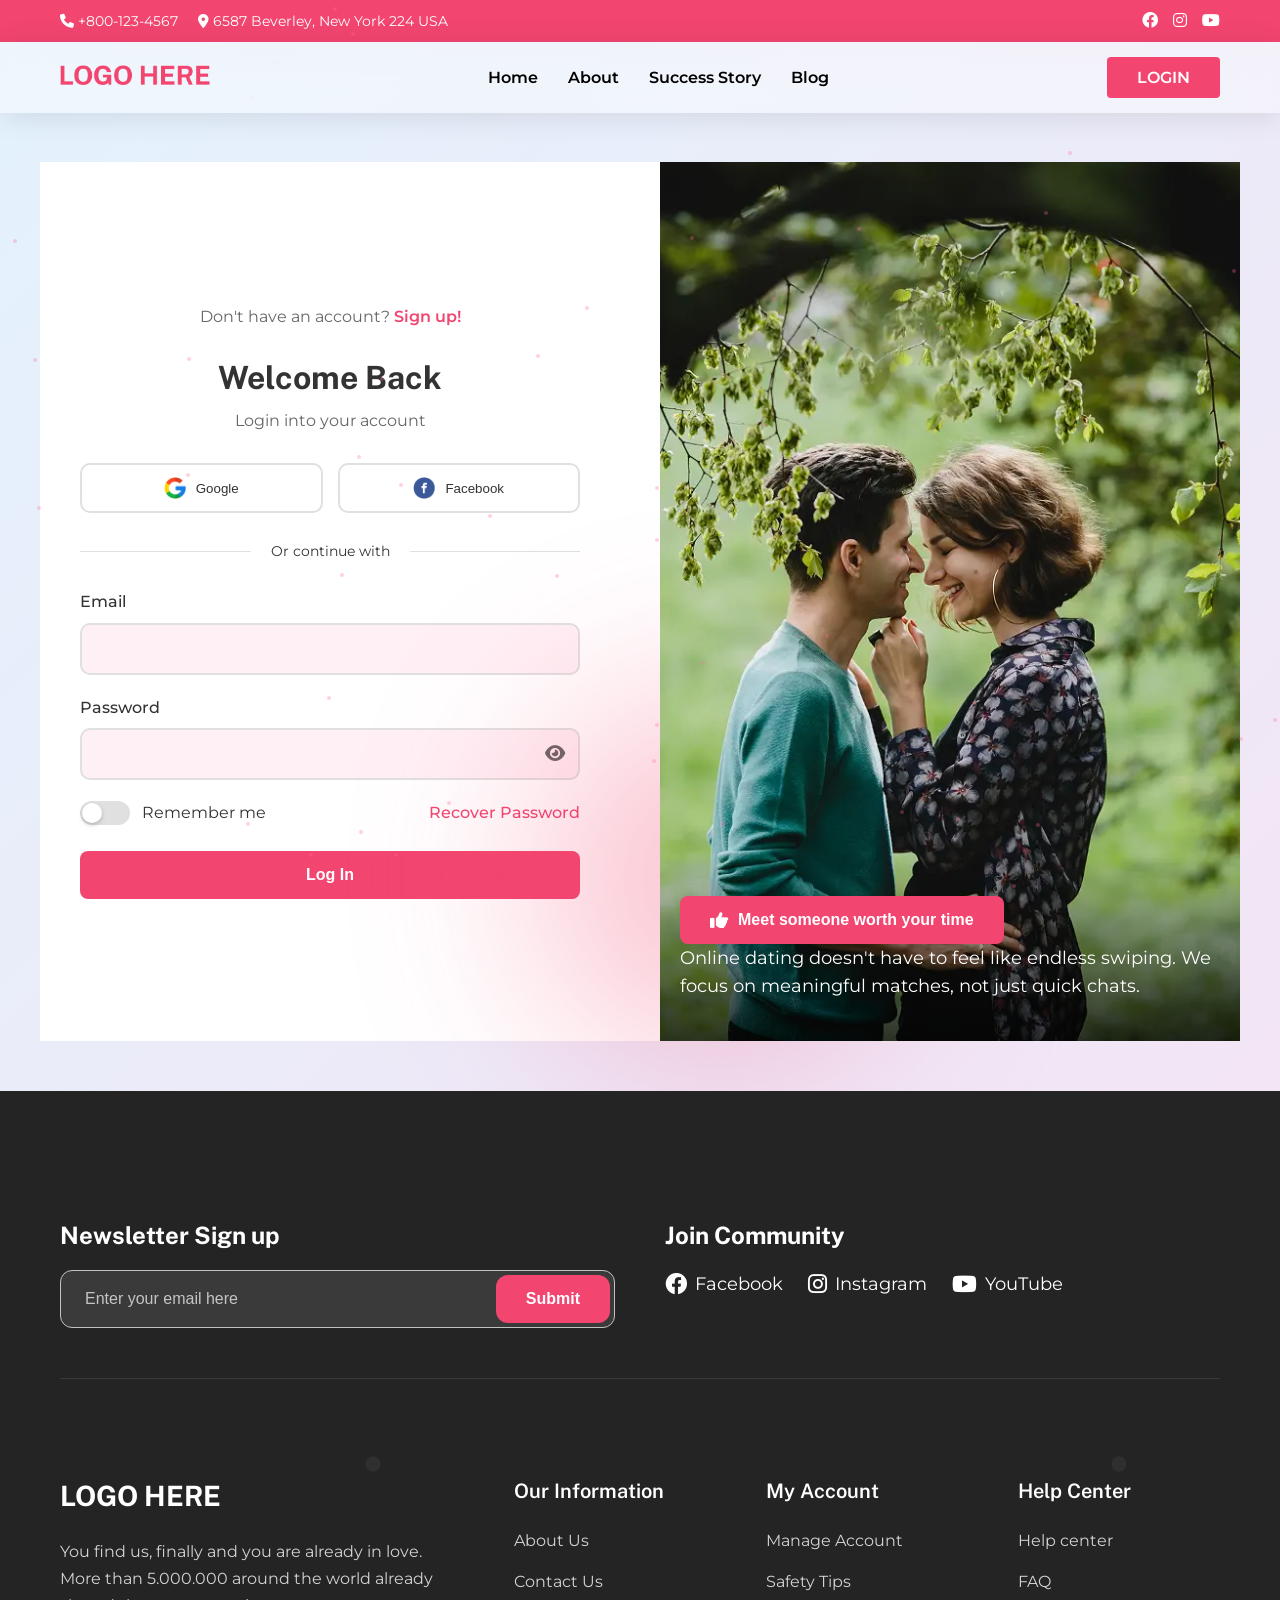
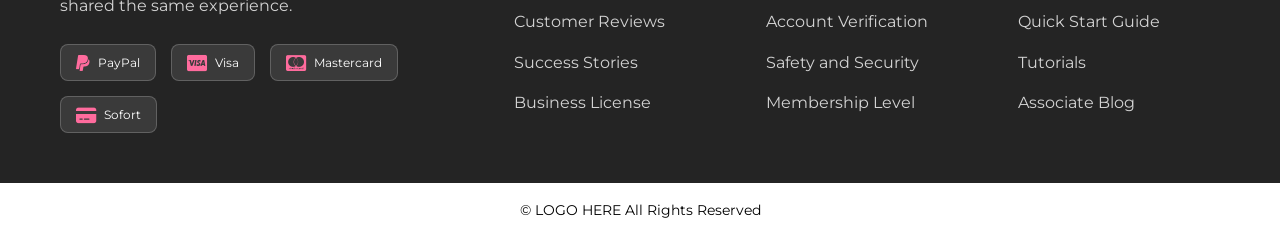
==== commit 863dfeed: "update menu link" ====
--- a/login.html
+++ b/login.html
@@ -402,11 +402,13 @@
         <header class="main-header">
             <div class="nav-content">
                 <div class="logo">
-                    <img src="assets/images/LOGO%20Here.png" alt="Dating Logo">
+                    <a href="index.html">
+                        <img src="assets/images/LOGO%20Here.png" alt="Dating Logo">
+                    </a>
                 </div>
                 <nav>
                     <ul class="nav-menu">
-                        <li><a href="#home">Home</a></li>
+                        <li><a href="index.html">Home</a></li>
                         <li><a href="#about">About</a></li>
                         <li><a href="#success">Success Story</a></li>
                         <li><a href="#blog">Blog</a></li>
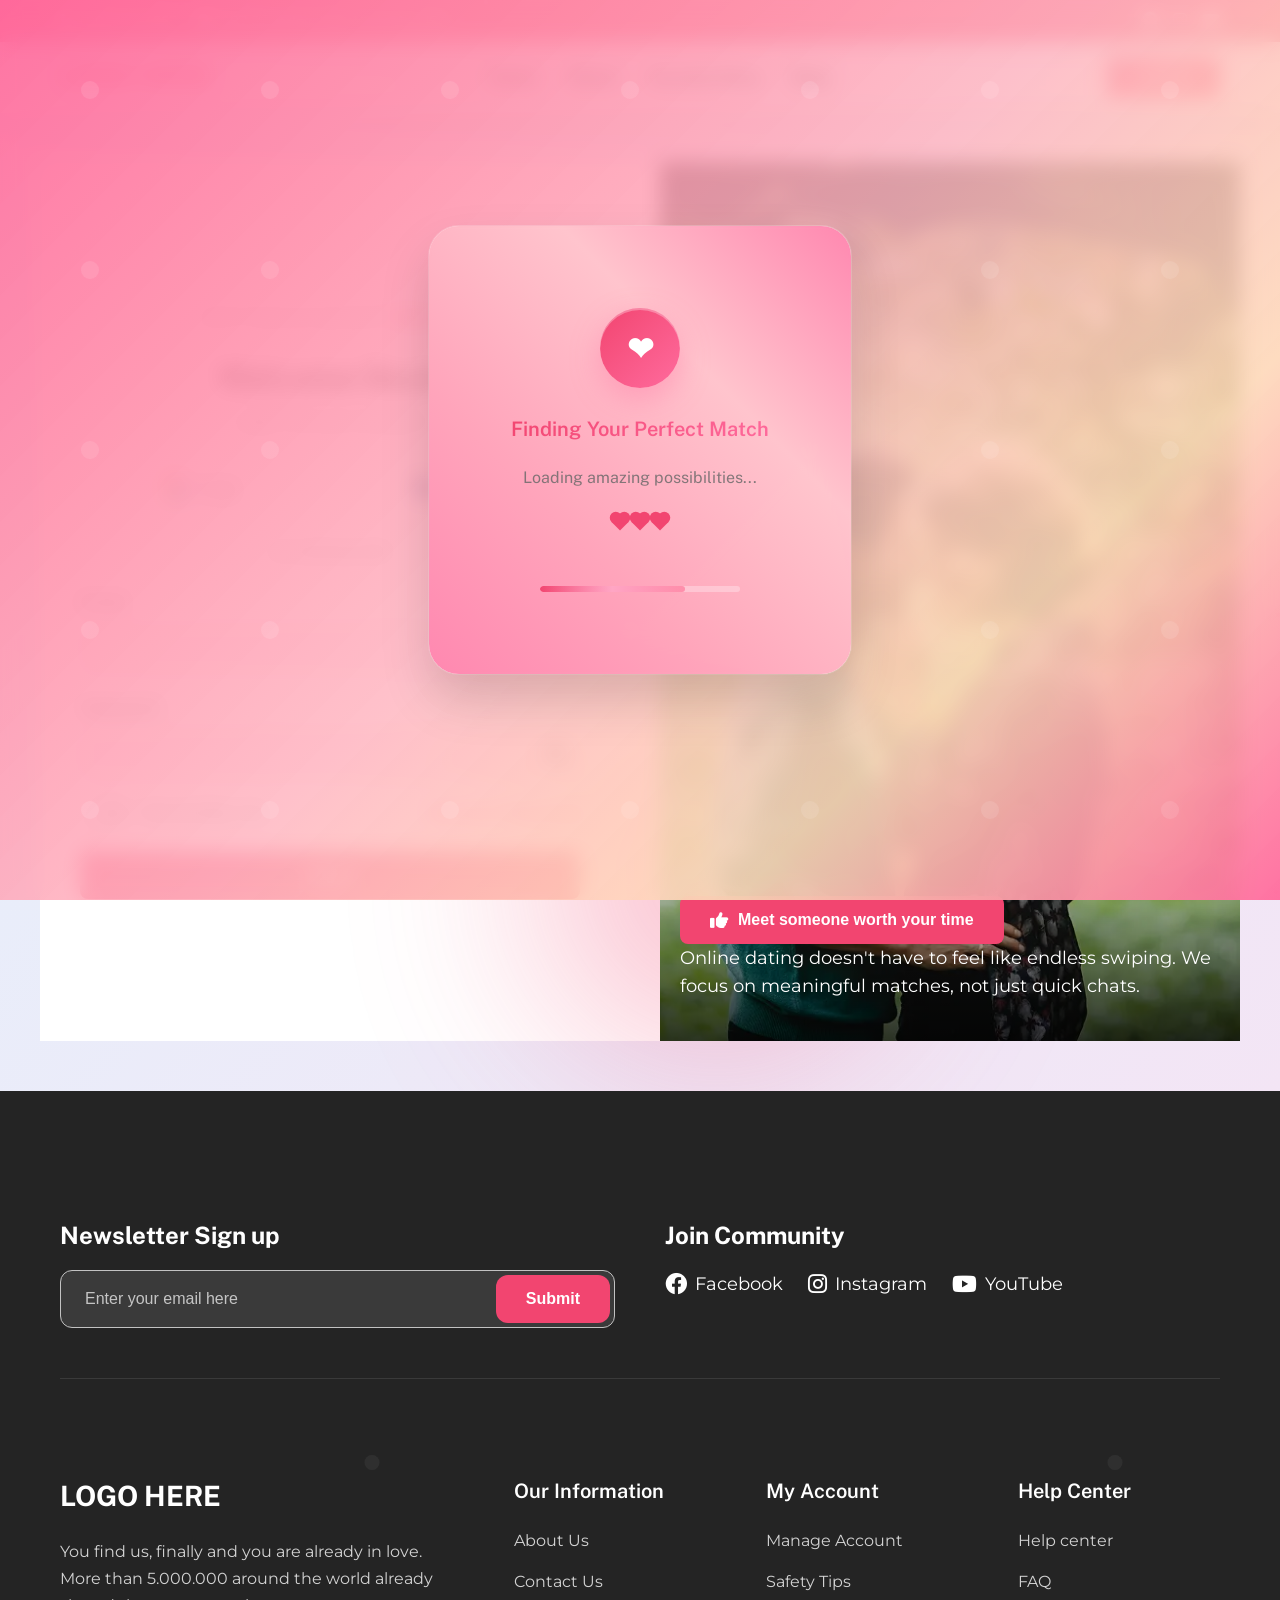
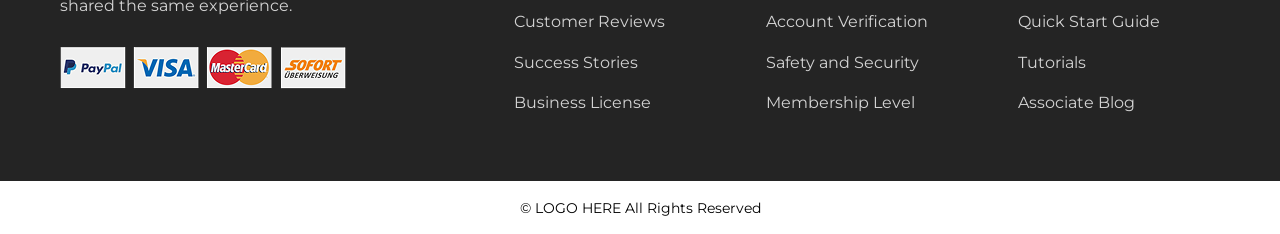
==== commit c2ae8d7b: "update payment gateways" ====
--- a/login.html
+++ b/login.html
@@ -622,22 +622,7 @@
                     </div>
                     <p class="footer-desc">You find us, finally and you are already in love. More than 5.000.000 around the world already shared the same experience.</p>
                     <div class="payment-methods">
-                        <div class="payment-method">
-                            <i class="fab fa-paypal"></i>
-                            <span>PayPal</span>
-                        </div>
-                        <div class="payment-method">
-                            <i class="fab fa-cc-visa"></i>
-                            <span>Visa</span>
-                        </div>
-                        <div class="payment-method">
-                            <i class="fab fa-cc-mastercard"></i>
-                            <span>Mastercard</span>
-                        </div>
-                        <div class="payment-method">
-                            <i class="fas fa-credit-card"></i>
-                            <span>Sofort</span>
-                        </div>
+                        <img src="assets/images/payment-gateways.png" alt="Payment Gateway">
                     </div>
                 </div>
                 <div class="footer-column">
--- a/assets/css/style.css
+++ b/assets/css/style.css
@@ -824,6 +824,18 @@
     flex-direction: row;
     gap: var(--spacing-md);
     margin-bottom: var(--spacing-xl);
+    .radio-option{
+        background: 0;
+    }
+    .radio-option:hover {
+        background: 0;
+        border-color: transparent;
+        transform: translateX(0);
+        color: var(--text-dark);
+        label{
+            color: var(--text-dark);
+        }
+    }
 }
 
 /* ===== SIGNUP FORM STYLES ===== */
@@ -1030,10 +1042,9 @@
 
 /* ===== FEATURE BLOCKS ===== */
 .features {
-    padding: var(--spacing-massive) 0 25px;
+    padding: 0 0 25px;
     background: var(--gradient-light);
     position: relative;
-    margin-top: var(--spacing-lg);
 }
 
 .features::before {
@@ -1048,11 +1059,11 @@
 }
 
 .features-grid {
-    max-width: 1200px;
+    max-width: 100%;
     margin: 0 auto;
     display: flex;
-    gap: var(--spacing-xxl);
-    padding: 0 var(--spacing-lg);
+    gap:0;
+    padding: 0;
     position: relative;
     z-index: 1;
 }
@@ -1061,7 +1072,7 @@
     background: var(--white-transparent);
     backdrop-filter: blur(10px);
     padding: var(--spacing-huge) var(--spacing-xxl);
-    border-radius: var(--radius-xl);
+    border-radius: 0;
     text-align: center;
     box-shadow: var(--shadow-medium);
     transition: all var(--transition-medium);
@@ -1272,7 +1283,7 @@
     background: var(--white-transparent);
     backdrop-filter: blur(10px);
     padding: var(--spacing-xxxl) var(--spacing-xl);
-    border-radius: var(--radius-xl);
+    border-radius: 0;
     box-shadow: var(--shadow-medium);
     transition: all var(--transition-medium);
     border: 1px solid var(--white-transparent-medium);
@@ -1759,7 +1770,7 @@
     }
 
     .features{
-        padding: var(--spacing-xxl) 0;
+        padding: 0 0;
     }
 
     .mission{
@@ -1788,7 +1799,7 @@
 @media (max-width: 480px) {
 
     .features{
-        padding: var(--spacing-huge) 0 var(--spacing-lg) 0;
+        padding: 0 0 var(--spacing-lg) 0;
     }
 
     .mission{
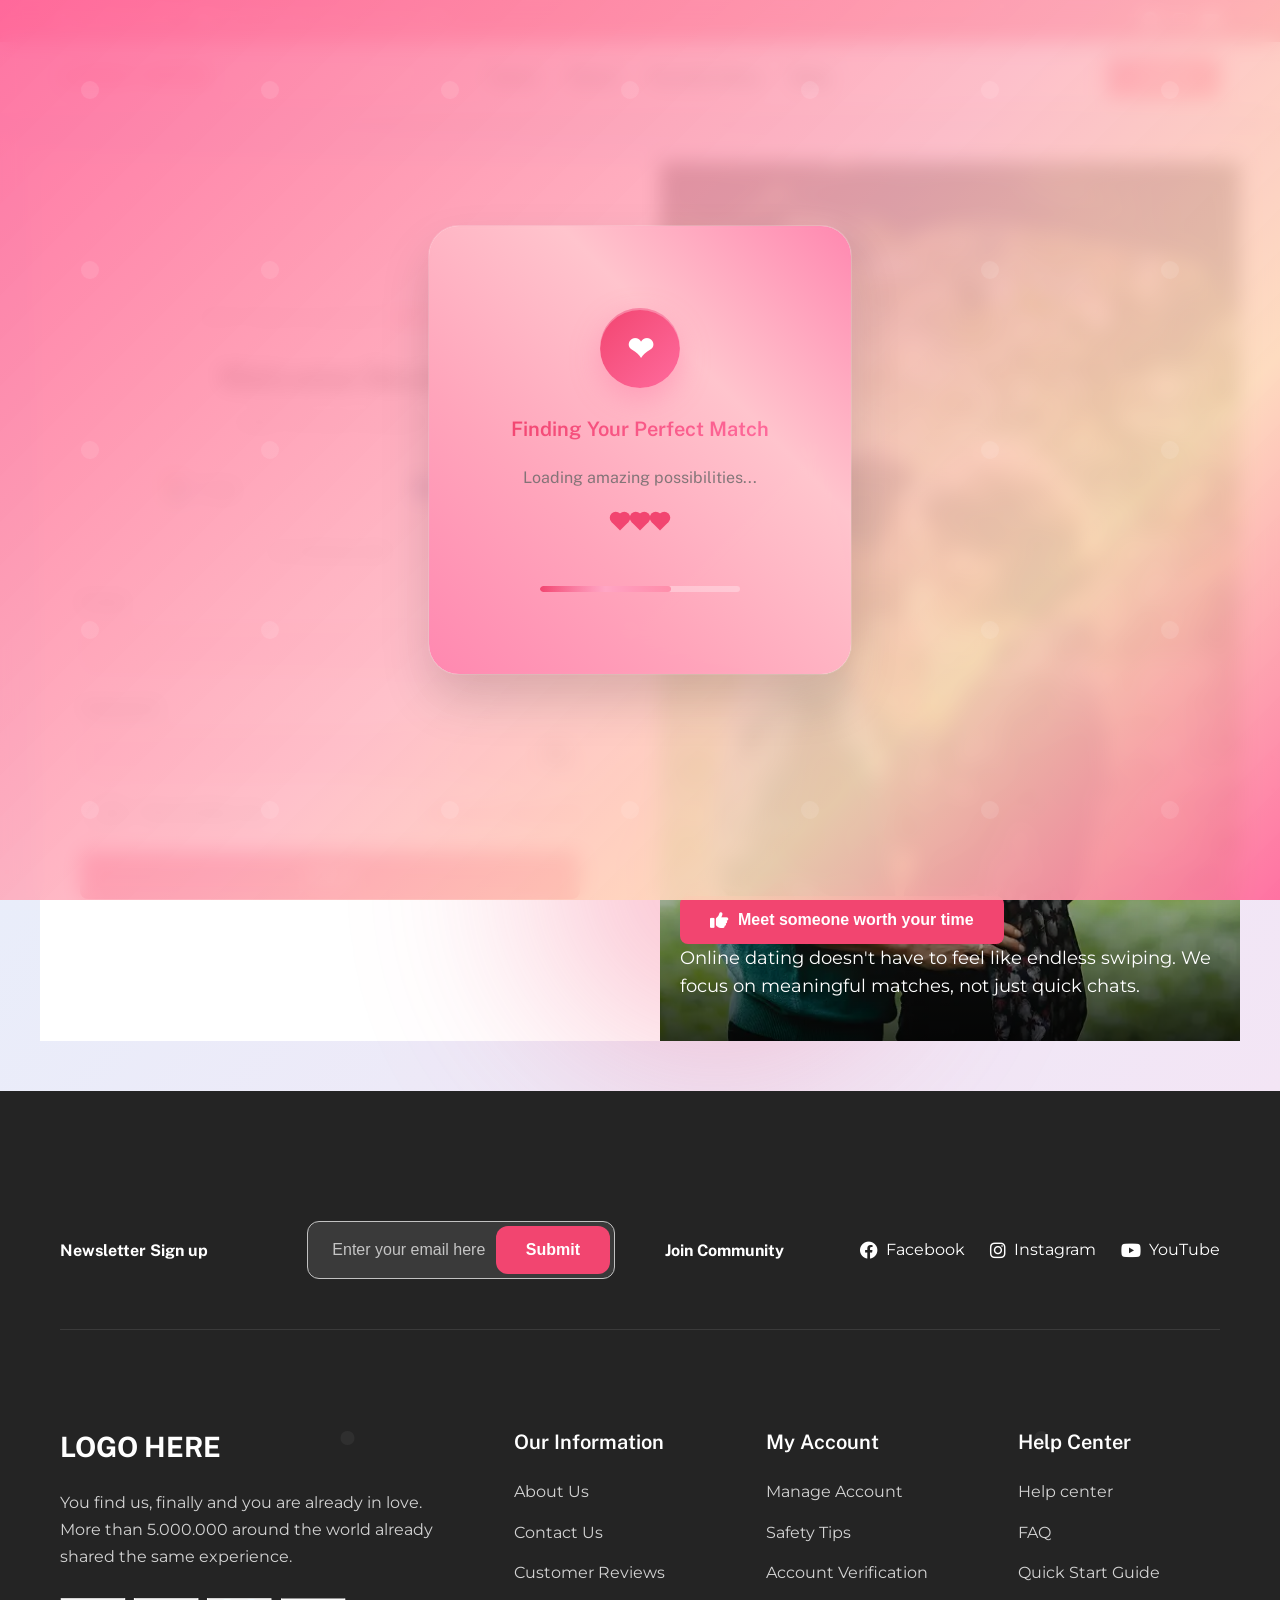
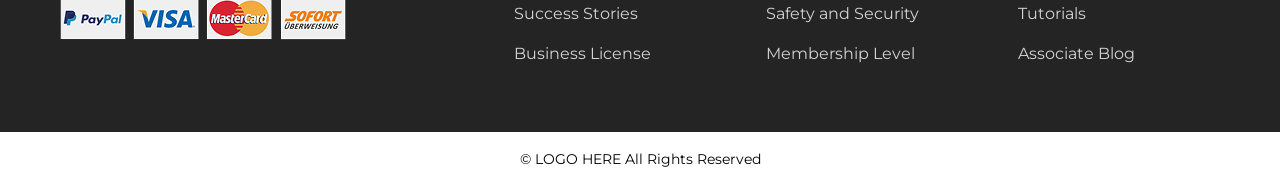
==== commit 1fdafdb3: "update menu link add" ====
--- a/login.html
+++ b/login.html
@@ -272,6 +272,30 @@
             color: var(--primary-light);
         }
 
+        /* Error message styles */
+        .error-message {
+            color: #dc3545;
+            font-size: 12px;
+            margin-top: 5px;
+            opacity: 0;
+            transition: opacity 0.3s ease;
+            min-height: 16px;
+        }
+
+        .error-message.show {
+            opacity: 1;
+        }
+
+        .form-group.error input {
+            border-color: #dc3545;
+            box-shadow: 0 0 0 0.2rem rgba(220, 53, 69, 0.25);
+        }
+
+        .form-group.error input:focus {
+            border-color: #dc3545;
+            box-shadow: 0 0 0 0.2rem rgba(220, 53, 69, 0.25);
+        }
+
         .promotional-content {
             text-align: center;
             color: white;
@@ -409,9 +433,9 @@
                 <nav>
                     <ul class="nav-menu">
                         <li><a href="index.html">Home</a></li>
-                        <li><a href="#about">About</a></li>
-                        <li><a href="#success">Success Story</a></li>
-                        <li><a href="#blog">Blog</a></li>
+                        <li><a href="index.html#about">About</a></li>
+                        <li><a href="index.html#why-section">Success Story</a></li>
+                        <li><a href="index.html#super-powers">Blog</a></li>
                     </ul>
                 </nav>
                 <a href="login.html" class="login-btn">LOGIN</a>
@@ -440,19 +464,19 @@
                     </a>
                 </li>
                 <li class="offcanvas-nav-item">
-                    <a href="#about" class="offcanvas-nav-link">
+                    <a href="index.html#about" class="offcanvas-nav-link">
                         <i class="fas fa-info-circle"></i>
                         About
                     </a>
                 </li>
                 <li class="offcanvas-nav-item">
-                    <a href="#success" class="offcanvas-nav-link">
+                    <a href="index.html#why-section" class="offcanvas-nav-link">
                         <i class="fas fa-heart"></i>
                         Success Story
                     </a>
                 </li>
                 <li class="offcanvas-nav-item">
-                    <a href="#blog" class="offcanvas-nav-link">
+                    <a href="index.html#super-powers" class="offcanvas-nav-link">
                         <i class="fas fa-blog"></i>
                         Blog
                     </a>
@@ -576,6 +600,85 @@
                          <a href="#" id="backToLogin">← Back to login</a>
                      </div>
                  </div>
+
+                 <!-- Signup Form (Hidden by default) -->
+                 <div class="signup-form" id="signupForm" style="display: none;">
+                     <div class="login-header">
+                         <h1>Create Account</h1>
+                         <p>Join our community and find your perfect match</p>
+                     </div>
+
+                     <div class="social-login">
+                         <button class="social-btn google-btn">
+                             <img src="assets/images/google.png" alt="Google Logo" style="width:22px; height:22px;">
+                             Google
+                         </button>
+                         <button class="social-btn facebook-btn">
+                             <img src="assets/images/facebook.png" alt="Facebook Logo" style="width:22px; height:22px;">
+                             Facebook
+                         </button>
+                     </div>
+
+                     <div class="separator">
+                         <span>Or sign up with email</span>
+                     </div>
+
+                     <form class="signup-form-content" id="signupFormContent">
+                         <div class="form-group">
+                             <label for="signup-firstname">First Name</label>
+                             <input type="text" id="signup-firstname" name="firstname" required>
+                             <div class="error-message" id="firstname-error"></div>
+                         </div>
+
+                         <div class="form-group">
+                             <label for="signup-lastname">Last Name</label>
+                             <input type="text" id="signup-lastname" name="lastname" required>
+                             <div class="error-message" id="lastname-error"></div>
+                         </div>
+
+                         <div class="form-group">
+                             <label for="signup-email">Email</label>
+                             <input type="email" id="signup-email" name="email" required>
+                             <div class="error-message" id="signup-email-error"></div>
+                         </div>
+
+                         <div class="form-group">
+                             <label for="signup-password">Password</label>
+                             <div class="password-field">
+                                 <input type="password" id="signup-password" name="password" required>
+                                 <button type="button" class="password-toggle" onclick="toggleSignupPassword()">
+                                     <i class="fas fa-eye"></i>
+                                 </button>
+                             </div>
+                             <div class="error-message" id="signup-password-error"></div>
+                         </div>
+
+                         <div class="form-group">
+                             <label for="signup-confirm-password">Confirm Password</label>
+                             <div class="password-field">
+                                 <input type="password" id="signup-confirm-password" name="confirm-password" required>
+                                 <button type="button" class="password-toggle" onclick="toggleSignupConfirmPassword()">
+                                     <i class="fas fa-eye"></i>
+                                 </button>
+                             </div>
+                             <div class="error-message" id="confirm-password-error"></div>
+                         </div>
+
+                         <div class="form-options">
+                             <div class="remember-me">
+                                 <input type="checkbox" id="terms" name="terms" required>
+                                 <label for="terms"></label>
+                                 <span for="terms">I agree to the <a href="#" style="color: var(--primary-color);">Terms & Conditions</a></span>
+                             </div>
+                         </div>
+
+                         <button type="submit" class="signin-btn">Create Account</button>
+                     </form>
+
+                     <div class="back-to-login">
+                         <a href="#" id="backToLoginFromSignup">← Back to login</a>
+                     </div>
+                 </div>
              </div>
 
             <!-- Promotional Content -->
--- a/assets/css/style.css
+++ b/assets/css/style.css
@@ -1154,7 +1154,6 @@
     padding: 25px 0;
     background: var(--gradient-light);
     position: relative;
-    margin-top: var(--spacing-lg);
 }
 
 .mission-content {
@@ -1395,15 +1394,7 @@
     z-index: 1;
 }
 
-.power-item:hover::before {
-    opacity: 1;
-}
-
-.power-item:hover {
-    transform: translateY(-10px) scale(1.02);
-    border-color: var(--primary-light);
-    box-shadow: 0 20px 50px rgba(255, 107, 157, 0.2);
-}
+/* Hover effects removed for design stability */
 
 .power-icon {
     font-size: 50px;
@@ -1420,10 +1411,7 @@
     height: 100px;
 }
 
-.power-item:hover .power-icon {
-    color: var(--white);
-    animation: bounce 1s ease;
-}
+/* Hover effects removed for design stability */
 
 .power-title {
     color: var(--heading-color);
@@ -1435,9 +1423,7 @@
     transition: all var(--transition-fast);
 }
 
-.power-item:hover .power-title {
-    color: var(--white);
-}
+/* Hover effects removed for design stability */
 
 .power-desc {
     color: var(--text-light);
@@ -1447,9 +1433,7 @@
     transition: all var(--transition-fast);
 }
 
-.power-item:hover .power-desc {
-    color: rgba(255,255,255,0.9);
-}
+/* Hover effects removed for design stability */
 
 /* ===== FOOTER ===== */
 .footer {
@@ -1488,11 +1472,18 @@
     border-bottom: 1px solid rgba(255, 255, 255, 0.1);
 }
 
-.newsletter-section h3 {
-    margin-bottom: var(--spacing-lg);
+.newsletter-section, .community-section {
+    display: flex;
+    align-items: center;
+    justify-content: space-between;
+}
+
+.newsletter-section h3{
     color: var(--white);
-    font-size: var(--font-xxxl);
+    font-size: var(--font-md);
     font-weight: 700;
+    flex: 50%;
+    margin: 0;
 }
 
 .newsletter-form {
@@ -1554,21 +1545,21 @@
 }
 
 .community-section h3 {
-    margin-bottom: var(--spacing-lg);
+    margin: 0;
     color: var(--white);
-    font-size: var(--font-xxxl);
+    font-size: var(--font-md);
     font-weight: 700;
 }
 
 .community-social {
     display: flex;
     gap: var(--spacing-xl);
-    flex-wrap: wrap;
+    flex-wrap: nowrap;
 }
 
 .community-social a {
     color: var(--white);
-    font-size: var(--font-lg);
+    font-size: var(--font-md);
     transition: all var(--transition-fast);
     display: flex;
     align-items: center;
@@ -1577,7 +1568,7 @@
 }
 
 .community-social a i {
-    font-size: var(--font-xxl);
+    font-size: var(--font-lg);
 }
 
 .community-social a:hover {
@@ -1692,8 +1683,58 @@
     background: #fff;
 }
 
+
 /* ===== RESPONSIVE DESIGN ===== */
 @media (max-width: 768px) {
+    /* Prevent horizontal scrolling on mobile */
+    html, body {
+        overflow-x: hidden;
+        max-width: 100vw;
+    }
+    
+    * {
+        max-width: 100%;
+        box-sizing: border-box;
+    }
+    
+    /* Disable animations and hover effects on mobile for better performance */
+    * {
+        animation-duration: 0.01ms !important;
+        animation-iteration-count: 1 !important;
+        transition-duration: 0.01ms !important;
+    }
+    
+    /* Disable hover effects on mobile */
+    .feature-block:hover,
+    .why-card:hover,
+    .power-item:hover,
+    .social-icons a:hover,
+    .community-social a:hover {
+        transform: none !important;
+        box-shadow: none !important;
+        background: none !important;
+        color: inherit !important;
+    }
+    
+    /* Ensure all containers respect viewport width */
+    .container, .nav-content, .hero-content, .mission-content, 
+    .why-content, .super-powers-content, .footer-content {
+        max-width: 100vw;
+        overflow-x: hidden;
+        box-sizing: border-box;
+    }
+    
+    /* Fix any potential overflow from images */
+    img {
+        max-width: 100%;
+        height: auto;
+    }
+    
+    /* Ensure form elements don't overflow */
+    input, textarea, select, button {
+        max-width: 100%;
+        box-sizing: border-box;
+    }
 
     .top-bar{
         display: none;
@@ -1713,6 +1754,8 @@
     .nav-content {
         flex-wrap: wrap;
         padding: var(--spacing-sm) var(--spacing-lg);
+        max-width: 100%;
+        overflow: hidden;
     }
 
     .nav-menu {
@@ -1722,6 +1765,13 @@
     .offcanvas-overlay,
     .offcanvas-menu {
         display: block;
+        max-width: 100vw;
+        overflow-x: hidden;
+    }
+    
+    .offcanvas-menu {
+        width: 100%;
+        max-width: 300px;
     }
 
     .mobile-menu-btn {
@@ -1751,6 +1801,9 @@
         margin-top: var(--spacing-huge);
         margin-left: auto;
         margin-right: auto;
+        max-width: 100%;
+        padding: 0;
+        box-sizing: border-box;
     }
 
     .mission-content {
@@ -1794,9 +1847,60 @@
     .mission-text h2 {
         font-size: var(--font-giant);
     }
+
+    .newsletter-section, .community-section {
+        display: flex;
+        flex-direction: column;
+        align-items: flex-start;
+        gap: var(--spacing-lg);
+        max-width: 100%;
+        overflow: hidden;
+    }
+    
+    .newsletter-form {
+        width: 100%;
+        max-width: 100%;
+        box-sizing: border-box;
+    }
+    
+    .newsletter-input {
+        width: 100%;
+        max-width: 100%;
+        box-sizing: border-box;
+    }
+    .newsletter-section h3, .community-section h3 {
+        flex: auto;
+        font-size: var(--font-xxxl);
+    }
+    .community-social a {
+        font-size: var(--font-lg);
+    }
+
+    .community-social a i {
+        font-size: var(--font-xxl);
+    }
+
 }
 
 @media (max-width: 480px) {
+    /* Additional mobile fixes for smaller screens */
+    html, body {
+        overflow-x: hidden;
+        max-width: 100vw;
+    }
+    
+    .container, .nav-content, .hero-content, .mission-content, .footer-content {
+        padding-left: var(--spacing-sm);
+        padding-right: var(--spacing-sm);
+        max-width: 100%;
+        box-sizing: border-box;
+    }
+    
+    /* Ensure all text and elements fit within viewport */
+    h1, h2, h3, h4, h5, h6 {
+        word-wrap: break-word;
+        overflow-wrap: break-word;
+    }
 
     .features{
         padding: 0 0 var(--spacing-lg) 0;
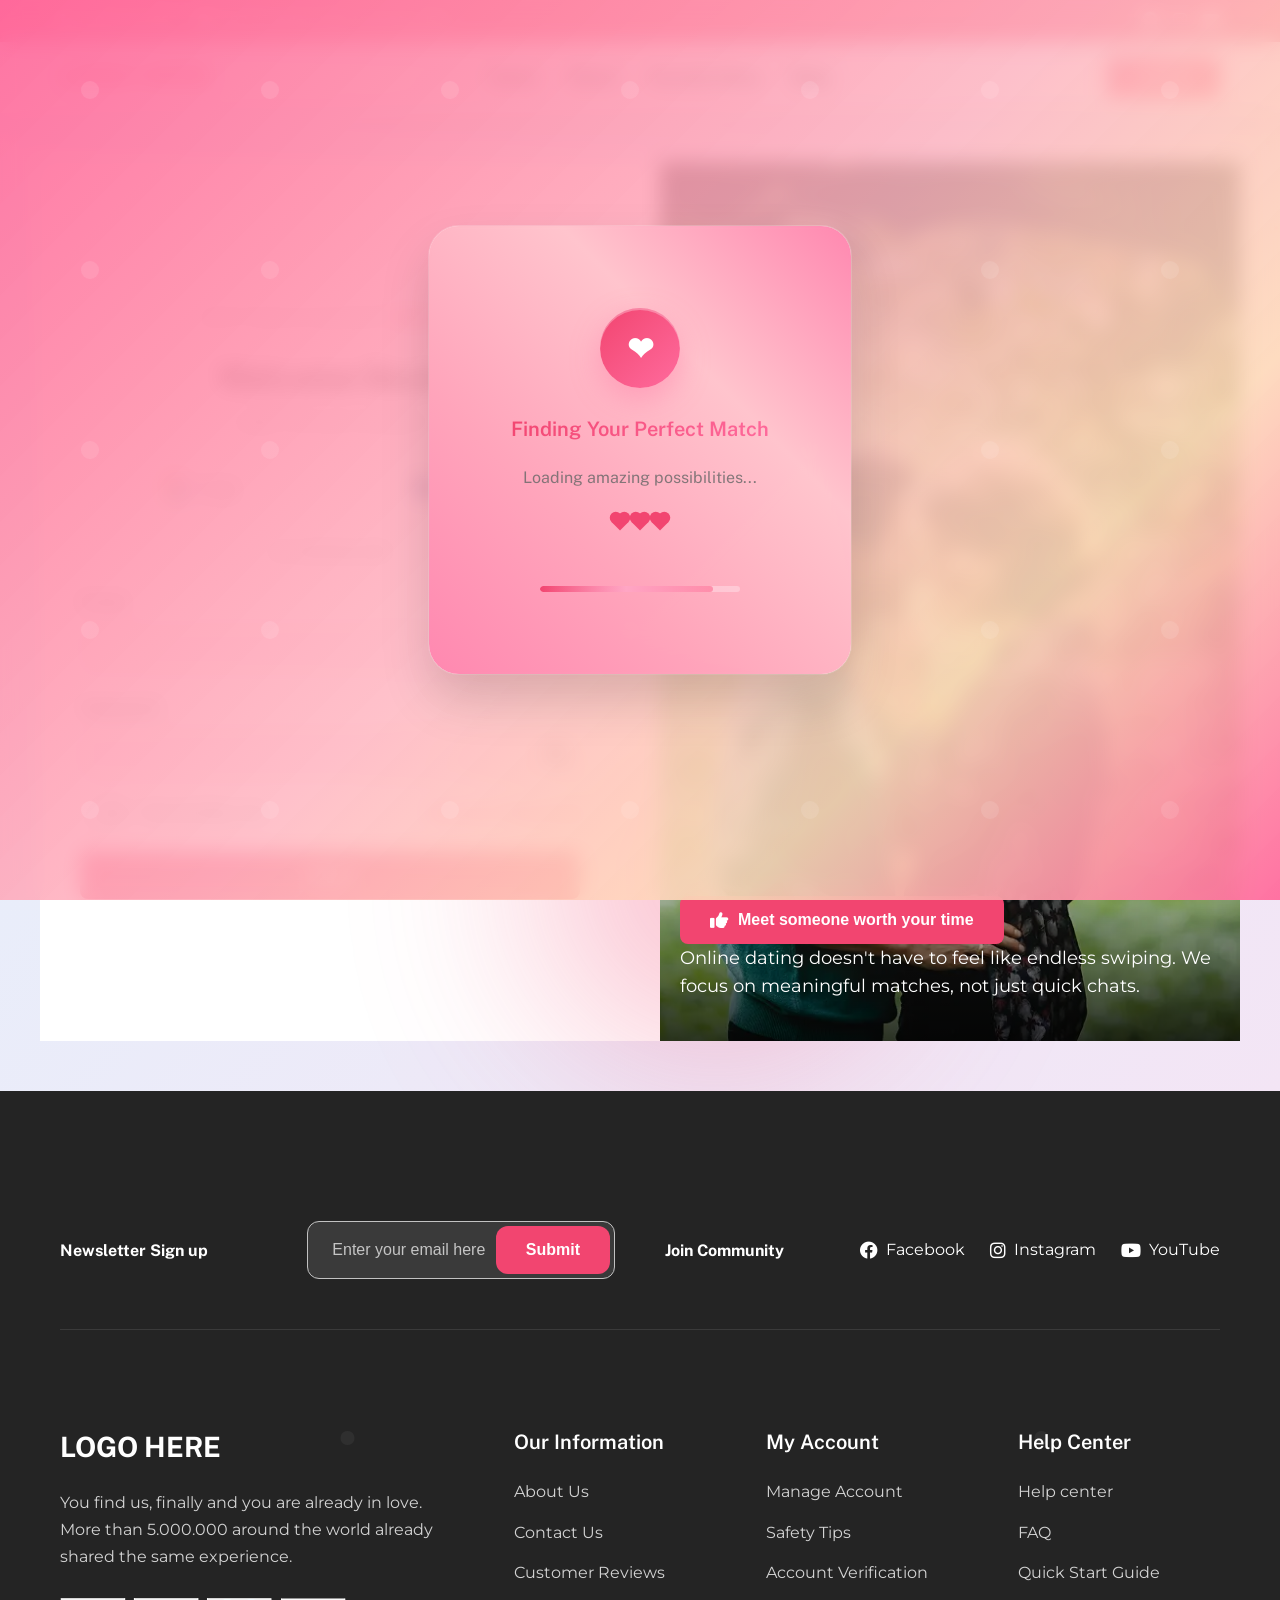
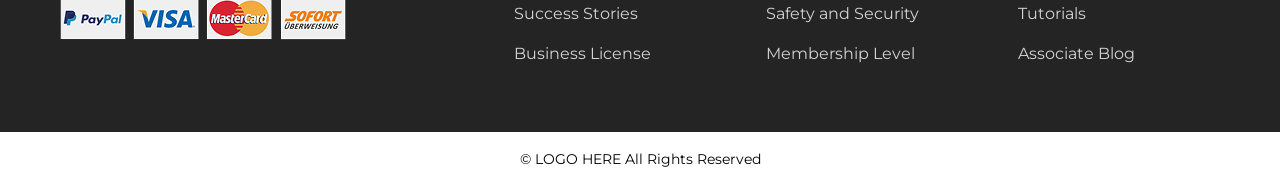
==== commit 718104be: "fixed login issues" ====
--- a/login.html
+++ b/login.html
@@ -482,7 +482,7 @@
                     </a>
                 </li>
                 <li class="offcanvas-nav-item">
-                    <a href="#" class="offcanvas-nav-link offcanvas-login-btn">
+                    <a href="login.html" class="offcanvas-nav-link offcanvas-login-btn">
                         <i class="fas fa-user"></i>
                         Login
                     </a>
@@ -624,17 +624,6 @@
                      </div>
 
                      <form class="signup-form-content" id="signupFormContent">
-                         <div class="form-group">
-                             <label for="signup-firstname">First Name</label>
-                             <input type="text" id="signup-firstname" name="firstname" required>
-                             <div class="error-message" id="firstname-error"></div>
-                         </div>
-
-                         <div class="form-group">
-                             <label for="signup-lastname">Last Name</label>
-                             <input type="text" id="signup-lastname" name="lastname" required>
-                             <div class="error-message" id="lastname-error"></div>
-                         </div>
 
                          <div class="form-group">
                              <label for="signup-email">Email</label>
@@ -651,17 +640,6 @@
                                  </button>
                              </div>
                              <div class="error-message" id="signup-password-error"></div>
-                         </div>
-
-                         <div class="form-group">
-                             <label for="signup-confirm-password">Confirm Password</label>
-                             <div class="password-field">
-                                 <input type="password" id="signup-confirm-password" name="confirm-password" required>
-                                 <button type="button" class="password-toggle" onclick="toggleSignupConfirmPassword()">
-                                     <i class="fas fa-eye"></i>
-                                 </button>
-                             </div>
-                             <div class="error-message" id="confirm-password-error"></div>
                          </div>
 
                          <div class="form-options">
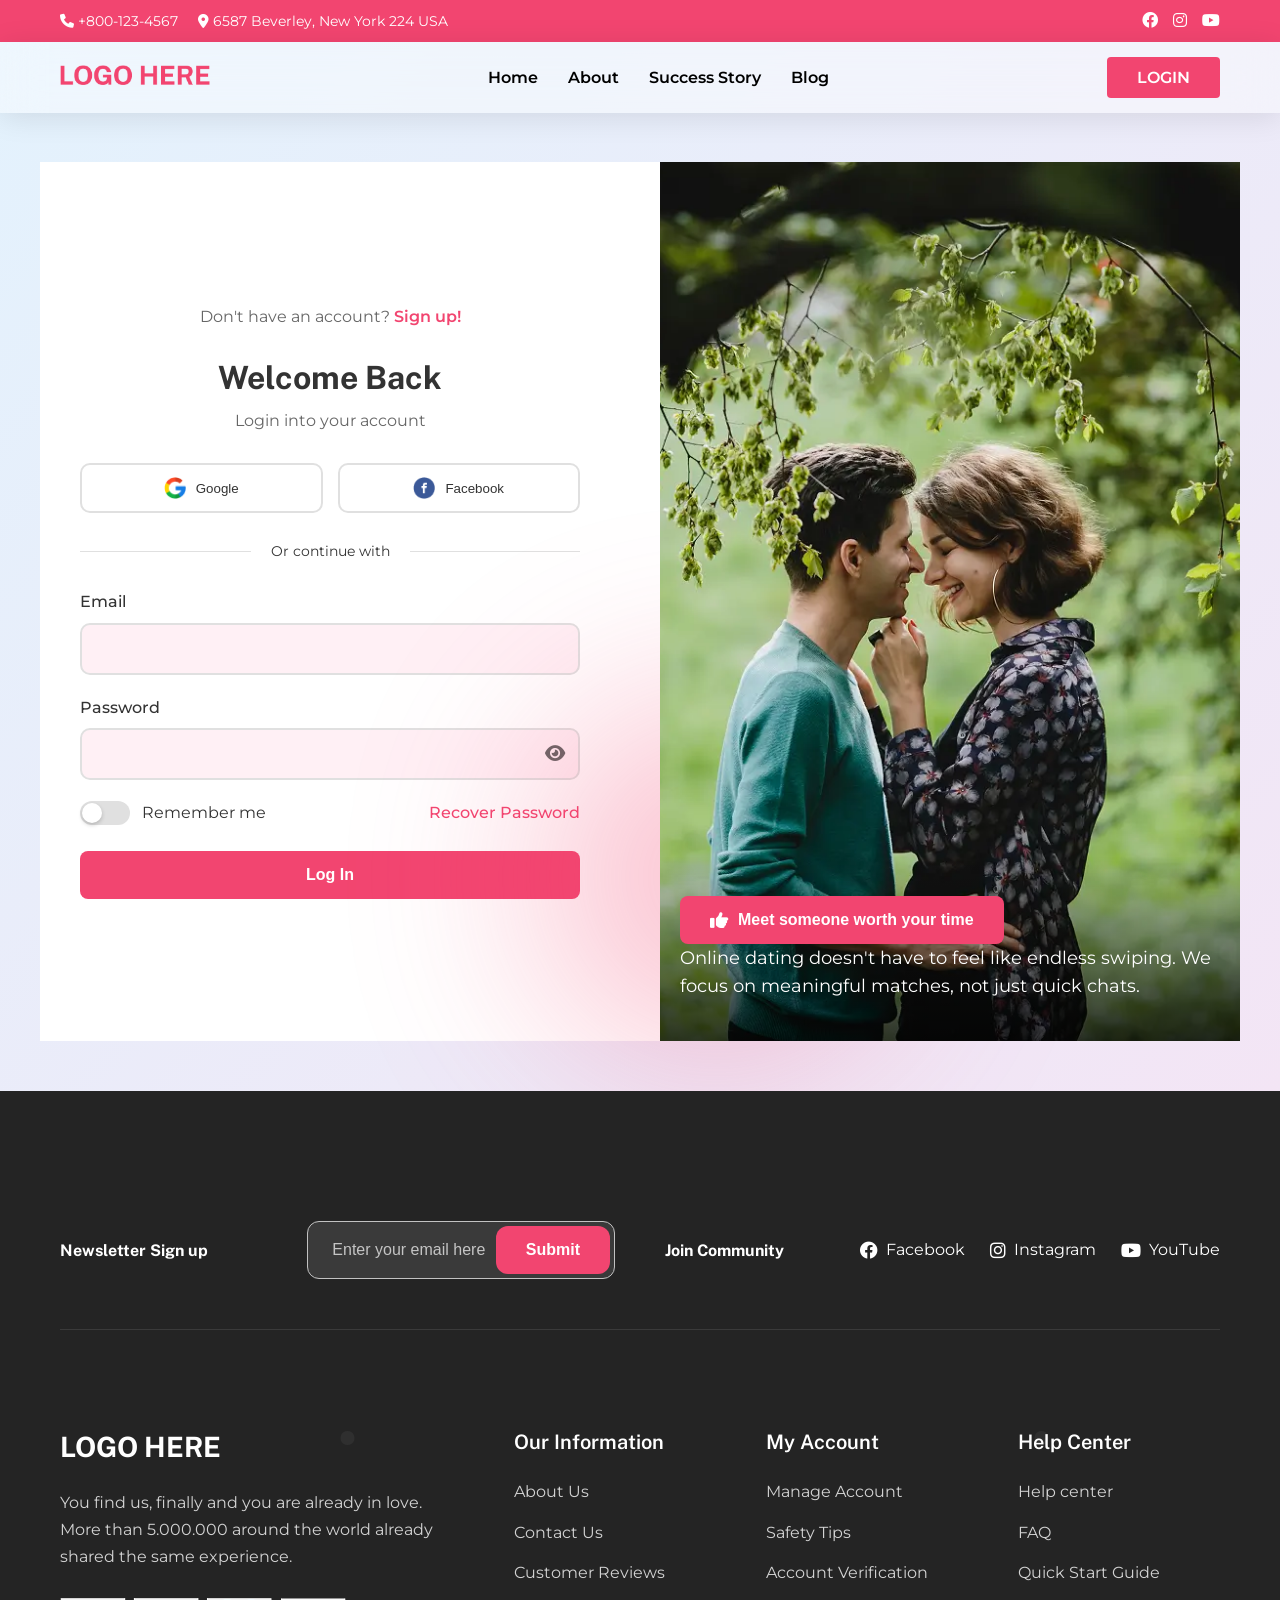
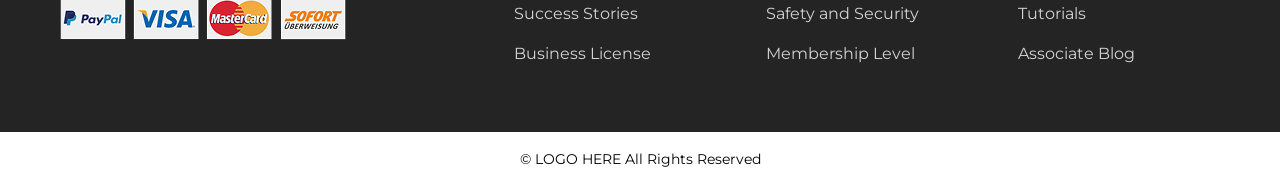
==== commit b5521dc8: "fixed link" ====
--- a/login.html
+++ b/login.html
@@ -432,7 +432,7 @@
                 </div>
                 <nav>
                     <ul class="nav-menu">
-                        <li><a href="index.html">Home</a></li>
+                        <li><a href="index.html#home">Home</a></li>
                         <li><a href="index.html#about">About</a></li>
                         <li><a href="index.html#why-section">Success Story</a></li>
                         <li><a href="index.html#super-powers">Blog</a></li>
@@ -458,7 +458,7 @@
         <nav class="offcanvas-nav">
             <ul>
                 <li class="offcanvas-nav-item">
-                    <a href="#home" class="offcanvas-nav-link">
+                    <a href="index.html#home" class="offcanvas-nav-link">
                         <i class="fas fa-home"></i>
                         Home
                     </a>
